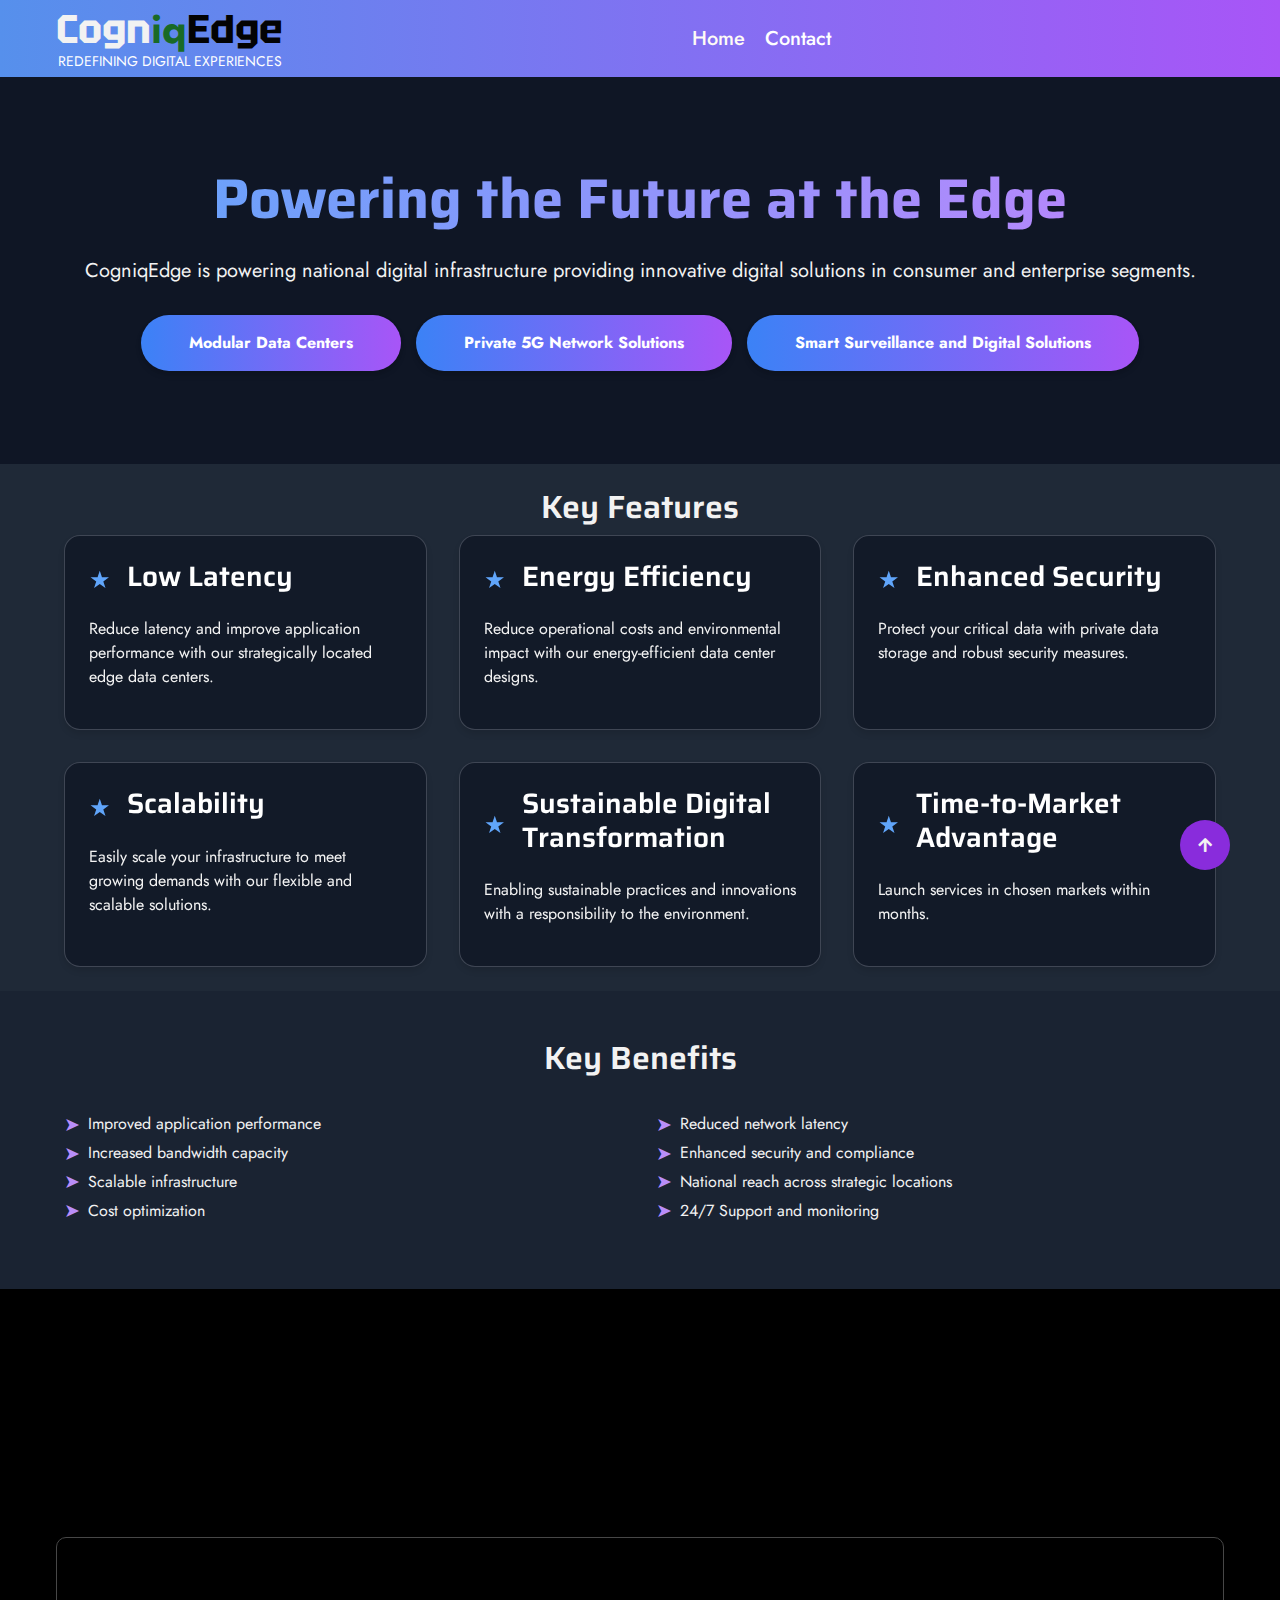
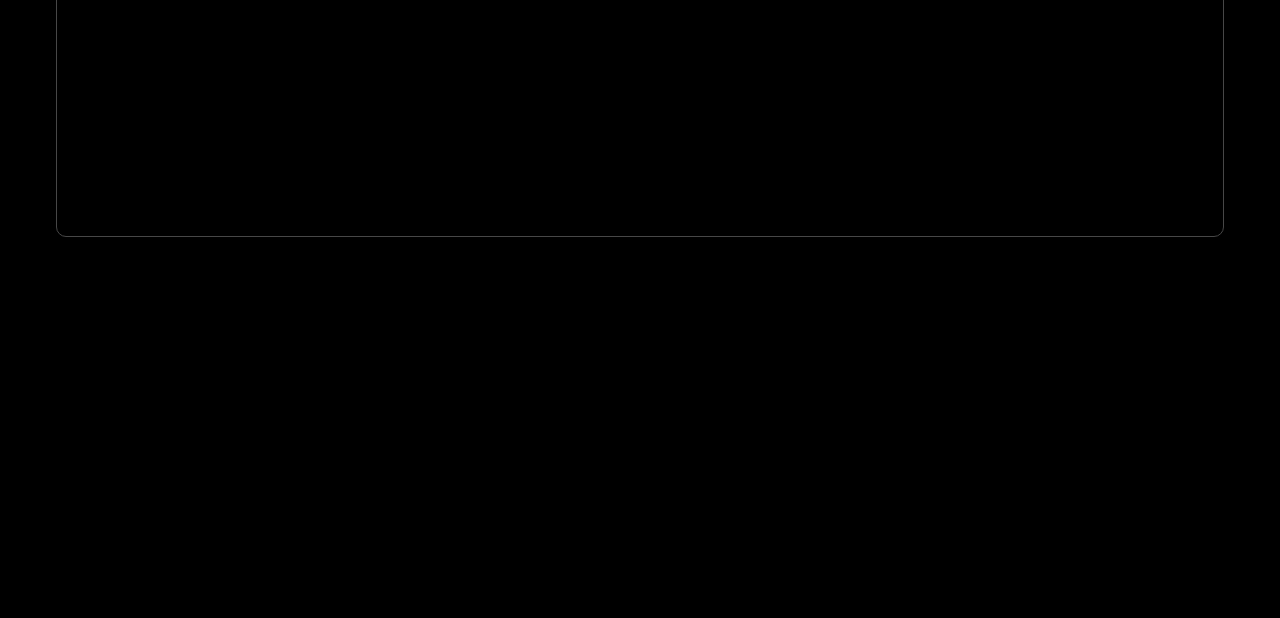
==== index.html @ 5ec4b7c8 "whatsapp icon and href link changes" ====
<!DOCTYPE html>
<html lang="en">
  <head>
    <meta charset="utf-8" />
    <title>CogniqEdge</title>
    <meta content="width=device-width, initial-scale=1.0" name="viewport" />
    <meta content="" name="keywords" />
    <meta content="" name="description" />

    <!-- Google Web Fonts -->
    <link rel="preconnect" href="https://fonts.googleapis.com" />
    <link rel="preconnect" href="https://fonts.gstatic.com" crossorigin />
    <link rel="preconnect" href="https://fonts.gstatic.com" crossorigin />
    <link
      href="https://fonts.googleapis.com/css2?family=Lato:ital,wght@0,100;0,300;0,400;0,700;0,900;1,100;1,300;1,400;1,700;1,900&family=Roboto:ital,wght@0,100..900;1,100..900&family=Saira:ital,wght@0,100..900;1,100..900&family=Tektur:wght@400..900&display=swap"
      rel="stylesheet"
    />
    <link rel="preconnect" href="https://fonts.googleapis.com" />
    <link rel="preconnect" href="https://fonts.gstatic.com" crossorigin />
    <link
      href="https://fonts.googleapis.com/css2?family=Arimo:ital,wght@0,400..700;1,400..700&family=Jost:ital,wght@0,100..900;1,100..900&family=Lato:ital,wght@0,100;0,300;0,400;0,700;0,900;1,100;1,300;1,400;1,700;1,900&family=Roboto:ital,wght@0,100..900;1,100..900&family=Saira:ital,wght@0,100..900;1,100..900&family=Tektur:wght@400..900&display=swap"
      rel="stylesheet"
    />

    <!-- Icon Font Stylesheet -->
    <link
      href="https://cdnjs.cloudflare.com/ajax/libs/font-awesome/5.15.4/css/all.min.css"
      rel="stylesheet"
    />
    <!-- <link href="https://www.w3schools.com/icons/fontawesome_icons_webapp.asp#gsc.tab=0" rel="stylesheet"> -->
    <link
      href="https://cdn.jsdelivr.net/npm/bootstrap-icons@1.4.1/font/bootstrap-icons.css"
      rel="stylesheet"
    />

    <!-- Libraries Stylesheet -->
    <link href="lib/animate/animate.min.css" rel="stylesheet" />
    <link href="lib/owlcarousel/assets/owl.carousel.min.css" rel="stylesheet" />

    <!-- Customized Bootstrap Stylesheet -->
    <link href="css/bootstrap.min.css" rel="stylesheet" />

    <!-- Template Stylesheet -->
    <link href="css/style.css" rel="stylesheet" />
  </head>

  <body>
    <!-- Navbar Start -->
    <div class="container-fluid main-nav">
      <div class="container">
        <nav class="navbar navbar-dark navbar-expand-lg py-0">
          <a href="index.html" class="navbar-brand">
            <!-- <img src="img/ce-removebg-preview.png" alt="CompanyLogo" class="companyLogo"> -->
            <h1 class="text-white fw-bold d-block">
              Cogn<span class="text-iq">iq</span
              ><span class="text-secondary-name">Edge</span>
            </h1>
            <span class="logo-slug">REDEFINING DIGITAL EXPERIENCES</span>
          </a>
          <button
            type="button"
            class="navbar-toggler me-0"
            data-bs-toggle="collapse"
            data-bs-target="#navbarCollapse"
          >
            <span class="navbar-toggler-icon"></span>
          </button>
          <div
            class="collapse navbar-collapse bg-transparent"
            id="navbarCollapse"
          >
            <div class="navbar-nav ms-auto mx-xl-auto p-0 nav-main">
              <a
                href="index.html"
                class="nav-item nav-link active text-secondary"
                >Home</a
              >
              <a href="contact.html" class="nav-item nav-link">Contact</a>
            </div>
          </div>
        </nav>
      </div>
    </div>
    <!-- Navbar End -->

    <section class="hero-section py-16 relative z-10">
      <div class="carousel-btn">
        <div class="container carousel-content">
          <h1 class="text-gr-title text-white mb-4 animated fadeInRight">
            Powering the Future at the Edge
          </h1>
          <p class="mb-4 text-white fs-5 animated fadeInDown">
            CogniqEdge is powering national digital infrastructure providing
            innovative digital solutions in consumer and enterprise segments.
          </p>
          <div class="btn-container">
            <!-- <a href="#readmore" class="me-2"> -->
              <button
                type="button"
                class="hero-btn px-4 py-sm-3 px-sm-5 animated fadeInLeft"
              >
                Modular Data Centers
              </button>
            </a>
            <!-- <a href="#contact" class="ms-2"> -->
              <button
                type="button"
                class="hero-btn px-4 py-sm-3 px-sm-5 animated fadeInLeft"
              >
                Private 5G Network Solutions
              </button>
            </a>
            <!-- <a href="#contact" class="ms-2"> -->
              <button
                type="button"
                class="hero-btn px-4 py-sm-3 px-sm-5 animated fadeInLeft"
              >
                Smart Surveillance and Digital Solutions
              </button>
            </a>
          </div>
        </div>
      </div>
    </section>

    <section class="key-continer py-16 relative z-10">
      <div class="container mx-auto px-4">
        <h2 class="text-3xl font-semibold text-white text-center mb-12">
          Key Features
        </h2>
        <div class="grid grid-cols-1 md:grid-cols-2 lg:grid-cols-3 gap-8">
          <div class="feature-box">
            <div class="feature-header">
              <span class="feature-icon">&#9733;</span>
              <h3>Low Latency</h3>
            </div>
            <p>
              Reduce latency and improve application performance with our
              strategically located edge data centers.
            </p>
          </div>
          <div class="feature-box">
            <div class="feature-header">
              <span class="feature-icon">&#9733;</span>
              <h3>Energy Efficiency</h3>
            </div>
            <p>
              Reduce operational costs and environmental impact with our
              energy-efficient data center designs.
            </p>
          </div>
          <div class="feature-box">
            <div class="feature-header">
              <span class="feature-icon">&#9733;</span>
              <h3>Enhanced Security</h3>
            </div>
            <p>
              Protect your critical data with private data storage and robust
              security measures.
            </p>
          </div>
          <div class="feature-box">
            <div class="feature-header">
              <span class="feature-icon">&#9733;</span>
              <h3>Scalability</h3>
            </div>
            <p>
              Easily scale your infrastructure to meet growing demands with our
              flexible and scalable solutions.
            </p>
          </div>
          <div class="feature-box">
            <div class="feature-header">
              <span class="feature-icon">&#9733;</span>
              <h3>Sustainable Digital Transformation</h3>
            </div>
            <p>
              Enabling sustainable practices and innovations with a
              responsibility to the environment.
            </p>
          </div>
          <div class="feature-box">
            <div class="feature-header">
              <span class="feature-icon">&#9733;</span>
              <h3>Time-to-Market Advantage</h3>
            </div>
            <p>Launch services in chosen markets within months.</p>
          </div>
        </div>
      </div>
    </section>
    <!-- Key Container End -->

    <!-- Key Benefits Start -->
    <section class="key-benefits py-16 text-white">
      <div class="container mx-auto px-4">
        <h2 class="text-3xl text-white font-semibold text-center mb-12">
          Key Benefits
        </h2>
        <div class="grid grid-cols-1 md:grid-cols-2 lg:grid-cols-2 gap-8">
          <div>
            <ul class="list-none space-y-4 text-white">
              <li class="flex items-center">
                <span class="benefit-icon me-2">&#10148;</span> Improved
                application performance
              </li>
              <li class="flex items-center">
                <span class="benefit-icon me-2">&#10148;</span> Increased
                bandwidth capacity
              </li>
              <li class="flex items-center">
                <span class="benefit-icon me-2">&#10148;</span> Scalable
                infrastructure
              </li>
              <li class="flex items-center">
                <span class="benefit-icon me-2">&#10148;</span> Cost
                optimization
              </li>
            </ul>
          </div>
          <div>
            <ul class="list-none space-y-4 text-white">
              <li class="flex items-center">
                <span class="benefit-icon me-2">&#10148;</span> Reduced network
                latency
              </li>
              <li class="flex items-center">
                <span class="benefit-icon me-2">&#10148;</span> Enhanced
                security and compliance
              </li>
              <li class="flex items-center">
                <span class="benefit-icon me-2">&#10148;</span> National reach
                across strategic locations
              </li>
              <li class="flex items-center">
                <span class="benefit-icon me-2">&#10148;</span> 24/7 Support and
                monitoring
              </li>
            </ul>
          </div>
        </div>
      </div>
    </section>
    <!-- Key Benefits End -->

    <!-- Contact Start -->
    <div class="container-fluid py-5 mb-5">
      <div class="container">
        <div
          class="text-center mx-auto pb-5 wow fadeIn"
          data-wow-delay=".3s"
          style="max-width: 600px"
        >
          <h5 class="text-primary">Get In Touch</h5>
          <h1
            class="mb-3"
            style="color: #f5f5f5; text-shadow: 2px 2px 4px #b98ef9"
          >
            Contact Us for any query
          </h1>
          <p class="mb-2">
            We'll respond as soon as possible. If you need assistance, feel free
            to reach out via email or phone. We're here to help!
          </p>
        </div>
        <div
          class="contact-detail position-relative p-5 d-flex justify-content-center align-items-center"
          style="min-height: 300px;"
        >
          <div
            class="row g-5 justify-content-center w-100"
            style="max-width: 1600px;"
          >
            <div
              class="col-xl-3 col-lg-3 col-md-6 wow fadeIn"
              data-wow-delay=".3s"
            >
              <div class="d-flex bg-light p-3 rounded h-100" style="min-width: 250px; min-height: 100px !important;">
                <div
                  class="flex-shrink-0 btn-square bg-secondary rounded-circle"
                  style="width: 50px; height: 50px"
                >
                  <i class="fas fa-map-marker-alt text-white"></i>
                </div>
                <div class="ms-3 text-wrap">
                  <h4 class="text-primary fs-5">Address</h4>
                  <a
                    href="https://goo.gl/maps/Zd4BCynmTb98ivUJ6"
                    target="_blank"
                    class="h6 text-break"
                    style="word-wrap: break-word;"
                    >Mumbai, Maharashtra, India</a
                  >
                </div>
              </div>
            </div>
            <div
              class="col-xl-3 col-lg-3 col-md-6 wow fadeIn"
              data-wow-delay=".5s"
            >
              <div class="d-flex bg-light p-3 rounded h-100" style="min-width: 250px; min-height: 100px !important;">
                <div
                  class="flex-shrink-0 btn-square bg-secondary rounded-circle"
                  style="width: 50px; height: 50px"
                >
                  <i class="fa fa-phone text-white"></i>
                </div>
                <div class="ms-3 text-wrap">
                  <h4 class="text-primary fs-5">Call Us</h4>
                  <a
                    class="h6 text-break"
                    href="tel:+91 7021867840"
                    target="_blank"
                    style="word-wrap: break-word;"
                    >+91 7021867840</a
                  >
                </div>
              </div>
            </div>
            <div
              class="col-xl-3 col-lg-3 col-md-6 wow fadeIn"
              data-wow-delay=".5s"
            >
              <div class="d-flex bg-light p-3 rounded h-100" style="min-width: 250px; min-height: 100px !important;">
                <div
                  class="flex-shrink-0 btn-square bg-secondary rounded-circle"
                  style="width: 50px; height: 50px"
                >
                  <i class="fab fa-whatsapp text-white"></i>
                </div>
                <div class="ms-3 text-wrap">
                  <h4 class="text-primary fs-5">WhatsApp</h4>
                  <a
                    class="h6 text-break"
                    href="https://wa.me/919223349040"
                    target="_blank"
                    style="word-wrap: break-word;"
                    >+91 9223349040</a
                  >
                </div>
              </div>
            </div>
            <div
              class="col-xl-3 col-lg-3 col-md-6 wow fadeIn"
              data-wow-delay=".7s"
            >
              <div class="d-flex bg-light p-3 rounded h-100" style="min-width: 250px; min-height: 100px !important;">
                <div
                  class="flex-shrink-0 btn-square bg-secondary rounded-circle"
                  style="width: 50px; height: 50px"
                >
                  <i class="fa fa-envelope text-white"></i>
                </div>
                <div class="ms-3 text-wrap">
                  <h4 class="text-primary fs-5">Email Us</h4>
                  <a
                    class="h6 text-break"
                    href="mailto:info@example.com"
                    target="_blank"
                    style="word-wrap: break-word;"
                    >info@cogniqedge.com</a
                  >
                </div>
              </div>
            </div>
          </div>
        </div>
      </div>
    </div>
    <!-- Contact End -->

    <!-- Footer Start -->
    <div class="container-fluid footer bg-dark wow fadeIn" data-wow-delay=".3s">
      <div class="container pt-5 pb-4">
        <div class="row g-5">
          <!-- Company Info Section -->
          <div class="col-lg-6 col-md-6">
            <a href="index.html">
              <h1 class="d-block" style="font-size: 26px; color: white !important;">
                COGNIQ
                EDGE PLATFORMS AND DIGITAL SOLUTIONS INDIA PRIVATE
                LIMITED
              </h1>
            </a>
            <p class="mt-4 text-light">
              Powering the Future at the CogniqEdge. CogniqEdge is creating
              cutting-edge digital infrastructure enabling innovative solutions
              for both consumer and enterprise segments nationwide.
            </p>
          </div>

          <!-- Contact Us Section -->
          <div class="col-lg-6 col-md-6">
            <h3 class="text-secondary">Contact Us</h3>
            <div class="text-white mt-4 d-flex flex-column contact-link">
              <a href="#" class="pb-3 text-light border-bottom border-primary"
                ><i class="fas fa-map-marker-alt text-secondary me-2"></i
                >Mumbai, Maharashtra, India</a
              >
              <a href="#" class="py-3 text-light border-bottom border-primary"
                ><i class="fas fa-phone-alt text-secondary me-2"></i> +91
                7021867840</a
              >
              <a href="#" class="py-3 text-light border-bottom border-primary"
                ><i class="fas fa-envelope text-secondary me-2"></i>
                info@cogniqedge.com</a
              >
            </div>
          </div>
        </div>
      </div>
    </div>
    <!-- Footer End -->

    <!-- Back to Top -->
    <a href="#" class="btn btn-secondary btn-square rounded-circle back-to-top"
      ><i class="fa fa-arrow-up text-white"></i
    ></a>

    <!-- JavaScript Libraries -->
    <script src="https://ajax.googleapis.com/ajax/libs/jquery/3.6.4/jquery.min.js"></script>
    <script src="https://cdn.jsdelivr.net/npm/bootstrap@5.0.0/dist/js/bootstrap.bundle.min.js"></script>
    <script src="lib/wow/wow.min.js"></script>
    <script src="lib/easing/easing.min.js"></script>
    <script src="lib/waypoints/waypoints.min.js"></script>
    <script src="lib/owlcarousel/owl.carousel.min.js"></script>

    <!-- Template Javascript -->
    <script src="js/main.js"></script>
  </body>
</html>
---- css/style.css ----
/*** Spinner Start ***/

/* @import url('https://fonts.googleapis.com/css2?family=Rajdhani:wght@500&display=swap'); */

.text-white.fw-bold.d-block {
  font-family: "Tektur", sans-serif;
  /* outline: 1px solid red; */
}
.text-secondary-name {
  font-family: "Tektur", sans-serif;
  /* font-style: italic; */
  color: rgb(3, 3, 3) !important;
}

.col-lg-6.col-md-6 .text-white {
  font-family: "Jost", sans-serif;
}

/* .text-white.fw-bold.d-block {
  font-family: "Tektur", sans-serif;
} */

.navbar-brand {
  display: flex;
  flex-direction: column;
  align-items: center;
}

* {
  /* font-family: "Saira", sans-serif; */
  /* font-family: "Arimo", sans-serif; */
  font-family: "Jost", sans-serif;
  /* background-color: black; */
}

.text-white.display-1 {
  font-family: "Tektur", sans-serif;
  font-size: 70px;
  /* font-style: italic !important; */
}

body {
  background-color: black;
}

body h1 {
  color: #6554af;
}

.companyLogo {
  height: 120px;
}

.btn-secondary {
  border: none;
  background-color: #892cdc;
}

.btn.bg-primary.text-white {
  background-color: white !important;
}

.btn-secondary.text-white,
.btn.bg-primary.text-white {
  color: black !important;
}

.btn-secondary:hover,
.btn.bg-primary.text-white:hover {
  color: #ffffff !important;
  background-color: #6554af !important;
  box-shadow: 1px 1px 10px 0px #93d9a3d6;
}

.btn.bg-primary.text-white:hover {
  background-color: #892cdc !important;
}

.rounded-circle {
  background-color: #892cdc !important;
}

.btn-light.nav-fill.btn.btn-square.rounded-circle {
  background-color: white !important;
}

#spinner {
  opacity: 0;
  visibility: hidden;
  transition: opacity 0.8s ease-out, visibility 0s linear 0.5s;
  z-index: 99999;
}

#spinner.show {
  transition: opacity 0.8s ease-out, visibility 0s linear 0s;
  visibility: visible;
  opacity: 1;
}

/*** Spinner End ***/

/*** Button Start ***/
.btn {
  font-weight: 600;
  transition: 0.5s;
}

.btn-square {
  width: 38px;
  height: 38px;
}

.btn-sm-square {
  width: 32px;
  height: 32px;
}

.btn-md-square {
  width: 46px;
  height: 46px;
}

.btn-lg-square {
  width: 58px;
  height: 58px;
}

.btn-square,
.btn-sm-square,
.btn-md-square,
.btn-lg-square {
  padding: 0;
  display: flex;
  align-items: center;
  justify-content: center;
  font-weight: normal;
}

.back-to-top {
  position: fixed;
  width: 50px;
  height: 50px;
  right: 50px;
  bottom: 30px;
  z-index: 99;
}

/*** Button End ***/

/*** Topbar Start ***/

.topbar .top-info {
  letter-spacing: 1px;
}

.topbar .top-link {
  display: flex;
  align-items: center;
  justify-content: center;
}

.topbar .top-link a {
  margin-right: 10px;
}

#note {
  width: 500px;
  overflow: hidden;
}

#note small {
  position: relative;
  display: inline-block;
  animation: mymove 5s infinite;
  animation-timing-function: all;
}

@keyframes mymove {
  from {
    left: -100%;
  }
  to {
    left: 100%;
  }
}

.container-fluid.blog.py-5.mb-5 > .container {
  display: flex;
  align-items: center;
  flex-direction: column;
  justify-content: center;
}

/* .row.g-5.justify-content-center {
  max-width: 1100px;
  display: flex;
  align-items: center;
  justify-content: center;
} */

.navbar .navbar-nav {
  padding: 15px 0;
  /* background-color: transparent !important; */
  text-align: right;
}

.navbar .navbar-nav .nav-link {
  padding: 10px;
  color: var(--bs-white);
  font-size: 20px;
  outline: none;
  font-weight: 500;
}

.navbar .navbar-nav .nav-link:hover,
.navbar .navbar-nav .nav-link.active {
  color: var(--bs-secondary) !important;
}

.navbar .dropdown-toggle::after {
  border: none;
  content: "\f107";
  font-family: "font awesome 5 free";
  font-weight: 900;
  vertical-align: middle;
  margin-left: 8px;
}

@media (min-width: 992px) {
  .navbar .nav-item .dropdown-menu {
    display: block;
    visibility: hidden;
    top: 100%;
    transform: rotateX(-75deg);
    transform-origin: 0% 0%;
    transition: 0.5s;
    opacity: 0;
  }
}

.navbar .nav-item:hover .dropdown-menu {
  transform: rotateX(0deg);
  visibility: visible;
  transition: 0.5s;
  opacity: 1;
}


.nav-item.nav-link {
  position: relative;
  transition: all 0.3s ease;
}

.nav-item.nav-link::after {
  content: '';
  position: absolute;
  width: 0;
  height: 2px;
  bottom: 10px;
  left: 50%;
  background: #494753;
  transition: all 0.3s ease;
  transform: translateX(-50%);
}

.nav-item.nav-link:hover {
  transform: translateY(-2px);
}

.nav-item.nav-link:hover::after {
  width: 100%;
}

/*** Navbar End ***/

/*** Carousel Start ***/

.carousel-item {
  position: relative;
  width: 100%;
  height: 100%;
}
.carousel-item img{
  height: 100vh;

}
.carousel-item::after {
  content: "";
  width: 100%;
  height: 100;
  position: absolute;
  top: 0;
  left: 0;
  background: rgba(160, 83, 83, 0.6);
}

.carousel-caption {
  height: 100%;
  display: flex;
  align-items: center;
  justify-content: center;
  z-index: 1;
}

.carousel-item p {
  max-width: 700px;
  margin: 0 auto 35px auto;
}

.carousel-control-prev {
  width: 60px;
  height: 60px;
  position: absolute;
  top: 50%;
  left: 0;
  background: linear-gradient(to right, #4685eb83, #4c2f67);
  border-radius: 0 50px 50px 0;
  opacity: 1;
}

.carousel-control-prev:hover {
  background: transparent;
  transition: 0.4s;
}

.carousel-control-next {
  width: 60px;
  height: 60px;
  position: absolute;
  top: 50%;
  right: 0;
  background: linear-gradient(to right, #5083d5, #4c2f678d);
  border-radius: 50px 0 0 50px;
  opacity: 1;
}

.carousel-control-next:hover {
  background: transparent;
  transition: 0.4s;
}

.carousel-caption .carousel-content a button.carousel-content-btn1 {
  background: var(--bs-secondary);
  color: var(--bs-dark);
  opacity: 1;
  border: 0;
  border-radius: 20px;
}

.carousel-caption .carousel-content a button.carousel-content-btn1:hover {
  background: var(--bs-primary);
  color: #ffffff;
  border: 0;
  opacity: 1;
  transition: 1s;
  border-radius: 20px;
}

.carousel-caption .carousel-content a button.carousel-content-btn2 {
  background: white;
  color: #111;
  opacity: 1;
  border: 0;
  border-radius: 20px;
}

.carousel-caption .carousel-content a button.carousel-content-btn2:hover {
  background:rgba(230, 230, 230, 0.197);
  filter: brightness(1.1);
  color: #ffffff;
}

#carouselId .carousel-indicators li {
  width: 30px;
  height: 10px;
  background: var(--bs-primary);
  margin: 10px;
  border-radius: 30px;
  opacity: 1;
}

#carouselId .carousel-indicators li:hover {
  background: var(--bs-secondary);
  opacity: 1;
}

@media (max-width: 992px) {
  .carousel-item {
    min-height: 500px;
  }

  .carousel-item img {
    min-height: 500px;
    object-fit: cover;
  }

  .carousel-item h1 {
    font-size: 40px !important;
  }

  .carousel-item p {
    font-size: 16px !important;
  }
}

@media (max-width: 768px) {
  .carousel-item {
    min-height: 400px;
  }

  .carousel-item img {
    min-height: 400px;
    object-fit: cover;
  }

  .carousel-item h1 {
    font-size: 24px !important;
  }

  .carousel-item p {
    font-size: 14px !important;
  }
}

.page-header {
  background: linear-gradient(rgba(0, 0, 0, 0.6), rgba(0, 0, 0, 0.6)),
    url(https://mediaassets.cbre.com/-/media/cbre/media/files/sprinklr/adobestock_267083342.jpg)
      center center no-repeat;
  background-size: cover;
}

.page-header .breadcrumb-item + .breadcrumb-item::before {
  color: var(--bs-white);
}

.page-header .breadcrumb-item,
.page-header .breadcrumb-item a {
  font-size: 18px;
  color: var(--bs-white);
}

/*** Carousel End ***/

/*** Services Start ***/

.services .services-item {
  box-shadow: 0 0 60px rgba(0, 0, 0, 0.2);
  width: 100%;
  height: 100%;
  border-radius: 10px;
  padding: 10px 0;
  position: relative;
}

.services-item p,
ul {
  color: #212121;
}

.services-item:hover ul li {
  color: #ffffff;
}

.services-item ul li {
  text-align: justify;
}

.services-content::after {
  position: absolute;
  content: "";
  width: 100%;
  height: 0;
  top: 0;
  left: 0;
  border-radius: 10px 10px 0 0;
  background: #6554af;
  transition: 0.5s;
  box-shadow: 5px 5px 10px 0px #93d9a3d6;
}

.services-content::after {
  top: 0;
  bottom: auto;
  border-radius: 10px 10px 10px 10px;
}

.services-item:hover .services-content::after {
  height: 100%;
  opacity: 1;
  transition: 0.5s;
}

.services-item:hover .services-content-icon {
  position: relative;
  z-index: 2;
}

.services-item .services-content-icon i,
.services-item .services-content-icon p {
  transition: 0.5s;
}

.services-item:hover .services-content-icon i {
  color: var(--bs-secondary) !important;
}

.services-item:hover .services-content-icon p {
  color: var(--bs-white);
}

/*** Services End ***/

/*** Project Start ***/

.project-img {
  position: relative;
  padding: 15px;
}

.project-img::before {
  content: "";
  position: absolute;
  width: 150px;
  height: 150px;
  top: 0;
  left: 0;
  background: var(--bs-secondary);
  border-radius: 10px;
  opacity: 1;
  z-index: -1;
  transition: 0.5s;
}

.project-img::after {
  content: "";
  width: 150px;
  height: 150px;
  position: absolute;
  right: 0;
  bottom: 0;
  background: var(--bs-primary);
  border-radius: 10px;
  opacity: 1;
  z-index: -1;
  transition: 0.5s;
}

.project-content {
  position: absolute;
  width: 100%;
  height: 100%;
  top: 0;
  left: 0;
  display: flex;
  align-items: center;
  justify-content: center;
  opacity: 0;
}

.project-content a {
  display: inline-block;
  padding: 20px 25px;
  background: var(--bs-primary);
  border-radius: 10px;
}

.project-item:hover .project-content {
  opacity: 1;
  transition: 0.5s;
}

.project-item:hover .project-img::before,
.project-item:hover .project-img::after {
  opacity: 0;
}

/*** Project End ***/

/*** Blog Start ***/
.blog-item .blog-btn {
  z-index: 2;
}

.blog-item {
  display: flex;
  flex-direction: column;
  height: 100%;
  background-color: #f8f9fa;
  color: #212121;
  /* border: 1px solid black;   */
}

.blog-item:hover {
  box-shadow: 5px 5px 10px 0px #93d9a3d6;
}

.blog-btn .blog-btn-icon {
  height: 50px;
  position: relative;
  overflow: hidden;
}

.blog-btn-icon .blog-icon-2 {
  display: flex;
  position: absolute;
  top: 6px;
  left: -140px;
}

.blog-btn-icon:hover .blog-icon-2 {
  transition: 1s;
  left: 5px;
  top: 6px;
  padding-bottom: 5px;
}
.blog-icon-1 {
  position: relative;
  top: -4px;
}
.blog-btn-icon:hover .blog-icon-1 {
  top: 0;
  right: -140px;
  transition: 1s;
}

/*** Blog End ***/

/*** Team Start ***/

.team-item {
  border-top: 30px solid var(--bs-secondary) !important;
  background: rgba(239, 239, 241, 0.8);
}

.team-content::before {
  height: 200px;
  display: block;
  content: "";
  position: relative;
  top: -101px;
  background: var(--bs-secondary);
  clip-path: polygon(50% 50%, 100% 50%, 50% 100%, 0% 50%);
  padding: 60px;
  opacity: 1;
}

.team-img-icon {
  position: relative;
  margin-top: -200px;
  padding: 30px;
  padding-bottom: 0;
}

.team-img {
  border: 15px solid var(--bs-white);
}

.team-img img {
  border: 10px solid var(--bs-secondary);
  transition: 0.5s;
}

.team-item:hover h4 {
  color: var(--bs-primary);
  transition: 0.5s;
}

.team-item:hover .team-img img {
  transform: scale(1.05);
  border: 10px solid var(--bs-secondary);
}

.team-carousel .owl-stage {
  position: relative;
  width: 100%;
  height: 100%;
}

.team-carousel .owl-nav {
  position: absolute;
  top: -100px;
  right: 50px;
  display: flex;
}

.owl-next,
.owl-prev {
  color: #892cdc !important;
}

.btn.btn-square.btn-secondary.text-white.rounded-circle {
  background-color: white !important;
}

.team-carousel .owl-nav .owl-prev,
.team-carousel .owl-nav .owl-next {
  width: 56px;
  height: 56px;
  border-radius: 56px;
  margin-left: 15px;
  background: var(--bs-secondary);
  color: var(--bs-white);
  display: flex;
  align-items: center;
  justify-content: center;
  transition: 0.5s;
}

.team-carousel .owl-nav .owl-prev:hover,
.team-carousel .owl-nav .owl-next:hover {
  background: var(--bs-primary);
  color: var(--bs-white);
}

@media (max-width: 992px) {
  .team-carousel {
    margin-top: 3rem;
  }

  .team-carousel .owl-nav {
    top: -85px;
    left: 50%;
    right: auto;
    transform: translateX(-50%);
    margin-left: -15px;
  }
}

.team-icon > a:hover {
  color: #892cdc !important;
}

.employeeName {
  color: white !important;
  /* outline: 2px solid green !important; */
}
/* .team-img-icon:hover{
    outline: 2px solid red;
    color: white !important;
} */

/** Team End ***/

/*** Testimonial Start ***/

.testimonial-item {
  background: #e3f0eb;
}

.testimonial-carousel .owl-dots {
  margin-top: 15px;
  display: flex;
  align-items: flex-end;
  justify-content: center;
}

.testimonial-carousel .owl-dot {
  position: relative;
  display: inline-block;
  margin: 0 5px;
  width: 15px;
  height: 15px;
  background: #c1dad0;
  border-radius: 15px;
  transition: 0.5s;
}

.testimonial-carousel .owl-dot.active {
  width: 30px;
  background: var(--bs-primary);
}

.testimonial-carousel .owl-item.center {
  position: relative;
  z-index: 1;
}

.testimonial-carousel .owl-item .testimonial-item {
  transition: 0.5s;
}

.testimonial-carousel .owl-item.center .testimonial-item {
  background: #ffffff !important;
  box-shadow: 0 0 30px #dddddd;
}

/*** Testimonial End ***/

/*** Contact Start ***/
.container-fluid.services {
  max-width: 1100px;
  /* outline: 2px solid red; */
}

.contact-detail::before {
  position: absolute;
  content: "";
  height: 100%;
  width: 100%;
  top: 0;
  left: 0;
  border-radius: 10px;
  z-index: -1;
  border: 1px solid #474747;
}

.contact-map {
  background: #fefbf6;
}

.contact-form {
  background: #363534;
}

.rounded {
  background-color: #6554af;
}

/*** Contact End ***/

/*** Footer Start ***/

.footer .short-link a,
.footer .help-link a,
.footer .contact-link a {
  transition: 0.5s;
}

.footer .short-link a:hover,
.footer .help-link a:hover,
.footer .contact-link a:hover {
  letter-spacing: 1px;
}

.footer .hightech-link a:hover {
  background: var(--bs-secondary);
  border: 0;
}

/*** Footer End ***/

/* carousel-btn */
@media (max-width: 425px) {
  .carousel-btn .carousel-content-btn1,
  .carousel-btn .carousel-content-btn2 {
    display: block;
    width: 100%;
    margin: 2px 0;
  }

  .carousel-btn .me-2,
  .carousel-btn .ms-2 {
    margin: 0 !important;
  }
}



/* India Map Style */
.indiaMap {
  background: url('/img/map2.png') no-repeat center center;
  position: relative;
  background-size: cover;
  background-attachment: fixed;
  z-index: 0;
  padding: 50px 0; /* Adjust spacing */
  background-size: 100%;
}


.indiaMap::before {
  content: '';
  position: absolute;
  top: 0;
  left: 0;
  width: 100%;
  height: 100%;
  background: rgba(0, 0, 0, 0.84); /* Dark overlay to improve readability */
  z-index: -1;
}

.location {
  position: sticky;
  width: 15px;
  height: 15px;
  background-color: #86fa8e; /* Yellow glow */
  border-radius: 50%;
  box-shadow: 0 0 10px #86fa8e, 0 0 20px #86fa8e;
  animation: glow 1.5s infinite alternate;
  cursor: pointer;
  z-index: 0;
}

/* Glow Animation */
@keyframes glow {
  0% {
    box-shadow: 0 0 5px #86fa8e, 0 0 10px #86fa8e;
  }
  100% {
    box-shadow: 0 0 15px #86fa8e, 0 0 30px #86fa8e;
  }
}

/* Optional: Tooltip on hover */
.location::after {
  content: attr(data-name);
  position: absolute;
  bottom: 20px;
  left: 50%;
  transform: translateX(-50%);
  background: rgba(0, 0, 0, 0.8);
  color: white;
  padding: 5px;
  font-size: 12px;
  border-radius: 5px;
  display: none;
}

.location:hover::after {
  display: block;
}

/* India Map Style end */


.img-responsive{
  opacity: 0.5;
}

.text-gr-title {
    font-weight: bold;
    background: linear-gradient(to right, #60a5fa, #c084fc);
    -webkit-background-clip: text;
    -webkit-text-fill-color: transparent;
}
.hero-btn{
  font-weight: bold;
    color: white;
    background: linear-gradient(to right, #3b82f6, #a855f7);
    border: none;
    border-radius: 999px; /* Fully rounded */
    box-shadow: 0 4px 6px rgba(0, 0, 0, 0.1), 0 2px 4px rgba(0, 0, 0, 0.06);
    cursor: pointer;
    transition: all 0.3s ease-in-out;
}

.hero-btn:hover{
  filter: brightness(1.1);
}

.main-nav{
  background: linear-gradient(to right, #5690ec, #a855f7);
}

.about-wrapper{
  position: relative;
}
.about-overlay{
  position: absolute;
  top: 50%;
  left: 50%;
  transform: translate(-50%, -50%);
  font-size: 28rem;
  color: rgba(255, 255, 255, 0.158);
}
.img-conatiner{
  margin-left: 2.4rem;
}




/* demo */
.key-continer {
  background-color: #1F2937;
  padding: 1.5rem 0;
}
.hero-section{
  background-color: #0F1625;
  padding: 5.5rem 0;
  overflow: hidden;
}

.container {
  max-width: 1200px;
  margin: auto;
  padding: 0 1rem;

}

.text-center {
  text-align: center;
}

.grid {
  display: grid;
  gap: 2rem;
}

.grid-cols-1 {
  grid-template-columns: 1fr;
}

@media (min-width: 768px) {
  .md\:grid-cols-2 {
      grid-template-columns: repeat(2, 1fr);
  }
}

@media (min-width: 1024px) {
  .lg\:grid-cols-3 {
      grid-template-columns: repeat(3, 1fr);
  }
}

.feature-box {
  background-color: #121A28;;
  backdrop-filter: blur(8px);
  border-radius: 1rem;
  padding: 1.5rem;
  border: 1px solid rgba(107, 114, 128, 0.5);
  transition: all 0.3s ease;
  box-shadow: 0 4px 6px rgba(0, 0, 0, 0.1);
}

.feature-box:hover {
  border-color: rgba(168, 85, 247, 0.3);
  transform: scale(1.02);
}

.feature-header {
  display: flex;
  align-items: center;
  gap: 1rem;
  margin-bottom: 1rem;
}

.feature-header h3{
  color: #ffffff;
}
.feature-icon {
  font-size: 1.5rem;
  color: #60a5fa;
}
/* demo */

.carousel-content {
  padding: 0 15px;
}

.carousel-content h1 {
  font-size: 3.5rem;
}

.carousel-btn {
  display: flex;
  align-items: center;
  justify-content: center;
  text-align: center;
}

.carousel-btn .hero-btn {
  margin: 5px;
  white-space: normal;
  height: auto;
  min-height: 50px;
  display: inline-flex;
  align-items: center;
  justify-content: center;
}

/* Responsive styles */
@media (max-width: 1200px) {
  .carousel-content h1 {
      font-size: 3rem;
  }
}

@media (max-width: 992px) {
  .carousel-content h1 {
      font-size: 2.5rem;
  }
  .carousel-content p {
      font-size: 1rem !important;
  }
}

@media (max-width: 768px) {
  .carousel-content h1 {
      font-size: 2rem;
  }
  .carousel-btn {
      flex-direction: column;
  }
  .carousel-btn a {
      width: 100%;
      margin: 5px 0 !important;
  }
  .hero-btn {
      width: 100%;
      font-size: 0.9rem;
      padding: 10px !important;
  }
}

@media (max-width: 576px) {
  .carousel-content h1 {
      font-size: 1.5rem;
  }
  .carousel-content p {
      font-size: 0.9rem !important;
  }
}


/* Key Benefits Section */
.key-benefits {
  background-color: #1A2332;
  padding: 3rem 0;
  
}

.key-benefits h2 {
  font-size: 2rem; /* Adjust heading size */
  font-weight: 600;
  margin-bottom: 2rem;
}

.key-benefits ul {
  padding: 0;
  list-style: none;
}

.key-benefits li {
  display: flex;
  align-items: center;
  font-size: 1rem;
  line-height: 1.5;
}

.key-benefits .benefit-icon {
  color: #b98ef9; /* Secondary color for icons */
  font-size: 1.2rem;
}

.form-control{
  background-color: #242429;
}

.text-iq{
  color: #126712eb;
}
.logo-slug{
  text-transform: uppercase;
  font-size: 14px;
  display: inline-block;
  margin-top: -10px;
}
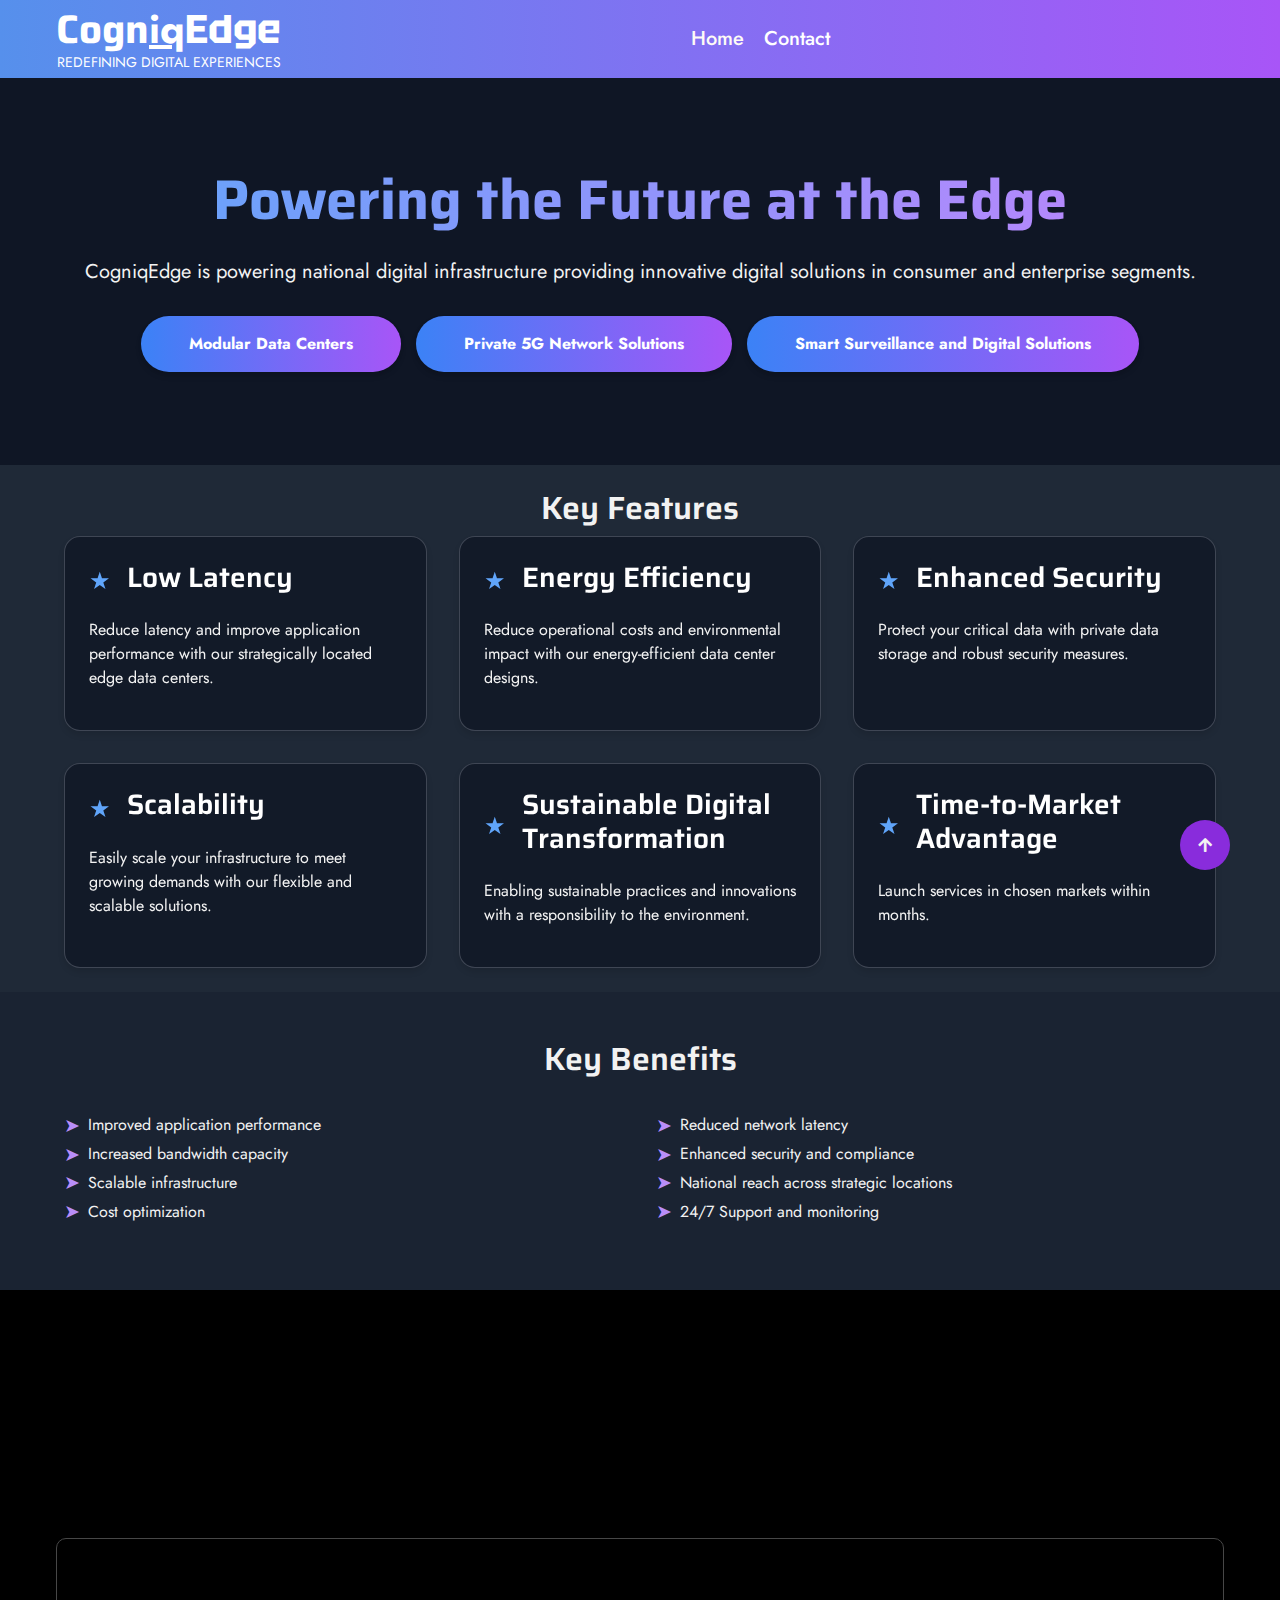
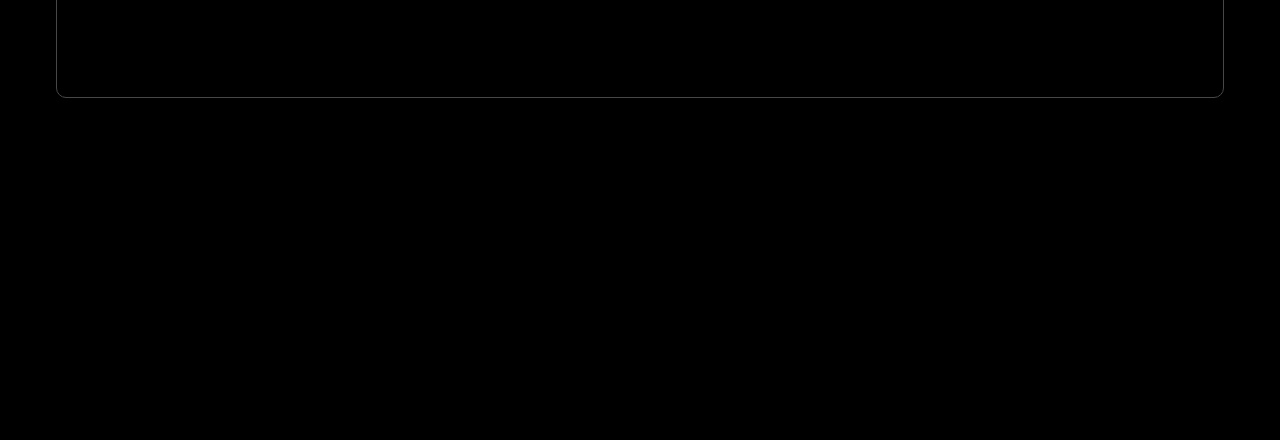
==== commit 18b93d13: "major changes in contact us and index" ====
--- a/index.html
+++ b/index.html
@@ -51,9 +51,9 @@
         <nav class="navbar navbar-dark navbar-expand-lg py-0">
           <a href="index.html" class="navbar-brand">
             <!-- <img src="img/ce-removebg-preview.png" alt="CompanyLogo" class="companyLogo"> -->
-            <h1 class="text-white fw-bold d-block">
-              Cogn<span class="text-iq">iq</span
-              ><span class="text-secondary-name">Edge</span>
+            <h1 class="fw-bold d-block" style="color:white;">
+              Cogn<span class="text-white-iq" style="text-decoration: underline">iq</span><span class="text-secondary-name" style="display: inline-block; color:white !important;">Edge</span>
+
             </h1>
             <span class="logo-slug">REDEFINING DIGITAL EXPERIENCES</span>
           </a>
@@ -246,16 +246,9 @@
     <!-- Contact Start -->
     <div class="container-fluid py-5 mb-5">
       <div class="container">
-        <div
-          class="text-center mx-auto pb-5 wow fadeIn"
-          data-wow-delay=".3s"
-          style="max-width: 600px"
-        >
+        <div class="text-center mx-auto pb-5 wow fadeIn" data-wow-delay=".3s" style="max-width: 600px">
           <h5 class="text-primary">Get In Touch</h5>
-          <h1
-            class="mb-3"
-            style="color: #f5f5f5; text-shadow: 2px 2px 4px #b98ef9"
-          >
+          <h1 class="mb-3" style="color: #f5f5f5; text-shadow: 2px 2px 4px #b98ef9">
             Contact Us for any query
           </h1>
           <p class="mb-2">
@@ -263,103 +256,31 @@
             to reach out via email or phone. We're here to help!
           </p>
         </div>
-        <div
-          class="contact-detail position-relative p-5 d-flex justify-content-center align-items-center"
-          style="min-height: 300px;"
-        >
-          <div
-            class="row g-5 justify-content-center w-100"
-            style="max-width: 1600px;"
-          >
-            <div
-              class="col-xl-3 col-lg-3 col-md-6 wow fadeIn"
-              data-wow-delay=".3s"
-            >
-              <div class="d-flex bg-light p-3 rounded h-100" style="min-width: 250px; min-height: 100px !important;">
-                <div
-                  class="flex-shrink-0 btn-square bg-secondary rounded-circle"
-                  style="width: 50px; height: 50px"
-                >
+        <div class="contact-detail position-relative p-4">
+          <div class="row justify-content-center">
+            <div class="col-lg-4 col-md-6 mb-4 wow fadeIn" data-wow-delay=".3s">
+              <div class="d-flex bg-light p-3 rounded h-100">
+                <div class="flex-shrink-0 btn-square bg-secondary rounded-circle d-flex align-items-center justify-content-center" style="width: 50px; height: 50px;">
                   <i class="fas fa-map-marker-alt text-white"></i>
                 </div>
-                <div class="ms-3 text-wrap">
+                <div class="ms-3">
                   <h4 class="text-primary fs-5">Address</h4>
-                  <a
-                    href="https://goo.gl/maps/Zd4BCynmTb98ivUJ6"
-                    target="_blank"
-                    class="h6 text-break"
-                    style="word-wrap: break-word;"
-                    >Mumbai, Maharashtra, India</a
-                  >
+                  <a href="https://goo.gl/maps/Zd4BCynmTb98ivUJ6" target="_blank" class="h6 text-break">
+                    Mumbai, Maharashtra, India
+                  </a>
                 </div>
               </div>
             </div>
-            <div
-              class="col-xl-3 col-lg-3 col-md-6 wow fadeIn"
-              data-wow-delay=".5s"
-            >
-              <div class="d-flex bg-light p-3 rounded h-100" style="min-width: 250px; min-height: 100px !important;">
-                <div
-                  class="flex-shrink-0 btn-square bg-secondary rounded-circle"
-                  style="width: 50px; height: 50px"
-                >
-                  <i class="fa fa-phone text-white"></i>
-                </div>
-                <div class="ms-3 text-wrap">
-                  <h4 class="text-primary fs-5">Call Us</h4>
-                  <a
-                    class="h6 text-break"
-                    href="tel:+91 7021867840"
-                    target="_blank"
-                    style="word-wrap: break-word;"
-                    >+91 7021867840</a
-                  >
-                </div>
-              </div>
-            </div>
-            <div
-              class="col-xl-3 col-lg-3 col-md-6 wow fadeIn"
-              data-wow-delay=".5s"
-            >
-              <div class="d-flex bg-light p-3 rounded h-100" style="min-width: 250px; min-height: 100px !important;">
-                <div
-                  class="flex-shrink-0 btn-square bg-secondary rounded-circle"
-                  style="width: 50px; height: 50px"
-                >
-                  <i class="fab fa-whatsapp text-white"></i>
-                </div>
-                <div class="ms-3 text-wrap">
-                  <h4 class="text-primary fs-5">WhatsApp</h4>
-                  <a
-                    class="h6 text-break"
-                    href="https://wa.me/919223349040"
-                    target="_blank"
-                    style="word-wrap: break-word;"
-                    >+91 9223349040</a
-                  >
-                </div>
-              </div>
-            </div>
-            <div
-              class="col-xl-3 col-lg-3 col-md-6 wow fadeIn"
-              data-wow-delay=".7s"
-            >
-              <div class="d-flex bg-light p-3 rounded h-100" style="min-width: 250px; min-height: 100px !important;">
-                <div
-                  class="flex-shrink-0 btn-square bg-secondary rounded-circle"
-                  style="width: 50px; height: 50px"
-                >
+            <div class="col-lg-4 col-md-6 mb-4 wow fadeIn" data-wow-delay=".7s">
+              <div class="d-flex bg-light p-3 rounded h-100">
+                <div class="flex-shrink-0 btn-square bg-secondary rounded-circle d-flex align-items-center justify-content-center" style="width: 50px; height: 50px;">
                   <i class="fa fa-envelope text-white"></i>
                 </div>
-                <div class="ms-3 text-wrap">
+                <div class="ms-3">
                   <h4 class="text-primary fs-5">Email Us</h4>
-                  <a
-                    class="h6 text-break"
-                    href="mailto:info@example.com"
-                    target="_blank"
-                    style="word-wrap: break-word;"
-                    >info@cogniqedge.com</a
-                  >
+                  <a href="mailto:info@cogniqedge.com" target="_blank" class="h6 text-break">
+                    info@cogniqedge.com
+                  </a>
                 </div>
               </div>
             </div>
@@ -377,8 +298,7 @@
           <div class="col-lg-6 col-md-6">
             <a href="index.html">
               <h1 class="d-block" style="font-size: 26px; color: white !important;">
-                COGNIQ
-                EDGE PLATFORMS AND DIGITAL SOLUTIONS INDIA PRIVATE
+                COGNIQEDGE PLATFORMS AND DIGITAL SOLUTIONS INDIA PRIVATE
                 LIMITED
               </h1>
             </a>
@@ -397,10 +317,9 @@
                 ><i class="fas fa-map-marker-alt text-secondary me-2"></i
                 >Mumbai, Maharashtra, India</a
               >
-              <a href="#" class="py-3 text-light border-bottom border-primary"
-                ><i class="fas fa-phone-alt text-secondary me-2"></i> +91
-                7021867840</a
-              >
+              <!--<a href="#" class="py-3 text-light border-bottom border-primary"
+                ><i class="fas fa-phone-alt text-secondary me-2"></i>+91 9223349040</a
+              >!-->
               <a href="#" class="py-3 text-light border-bottom border-primary"
                 ><i class="fas fa-envelope text-secondary me-2"></i>
                 info@cogniqedge.com</a
--- a/css/style.css
+++ b/css/style.css
@@ -4,12 +4,15 @@
 
 .text-white.fw-bold.d-block {
   font-family: "Tektur", sans-serif;
+ 
+  
   /* outline: 1px solid red; */
 }
 .text-secondary-name {
   font-family: "Tektur", sans-serif;
   /* font-style: italic; */
-  color: rgb(3, 3, 3) !important;
+  
+  color: rgb(242, 234, 234) !important;
 }
 
 .col-lg-6.col-md-6 .text-white {
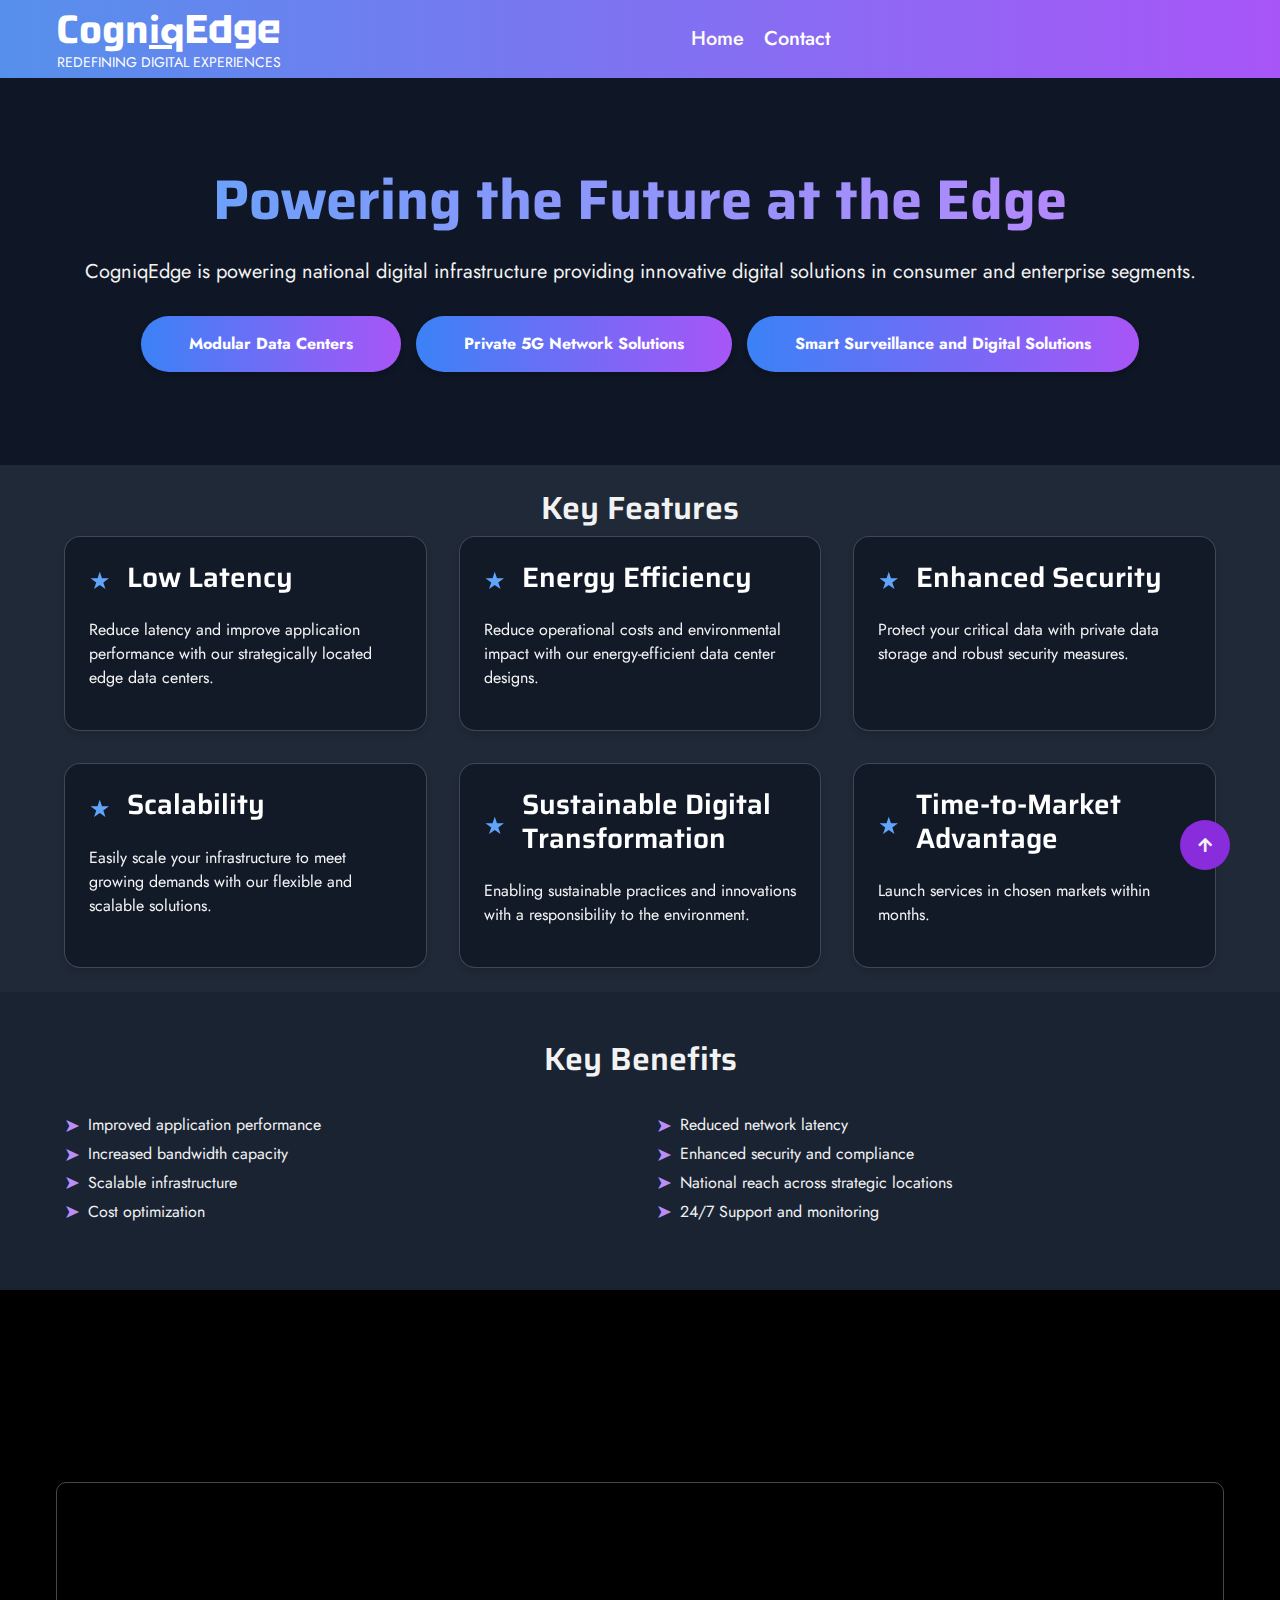
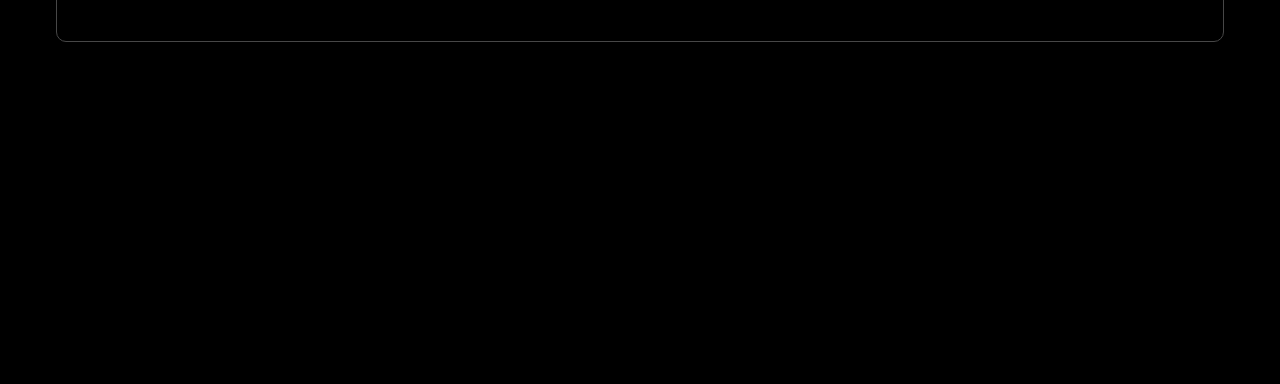
==== commit dbd36839: "removed para" ====
--- a/index.html
+++ b/index.html
@@ -251,10 +251,10 @@
           <h1 class="mb-3" style="color: #f5f5f5; text-shadow: 2px 2px 4px #b98ef9">
             Contact Us for any query
           </h1>
-          <p class="mb-2">
+          <!--<p class="mb-2">
             We'll respond as soon as possible. If you need assistance, feel free
             to reach out via email or phone. We're here to help!
-          </p>
+          </p>!-->
         </div>
         <div class="contact-detail position-relative p-4">
           <div class="row justify-content-center">
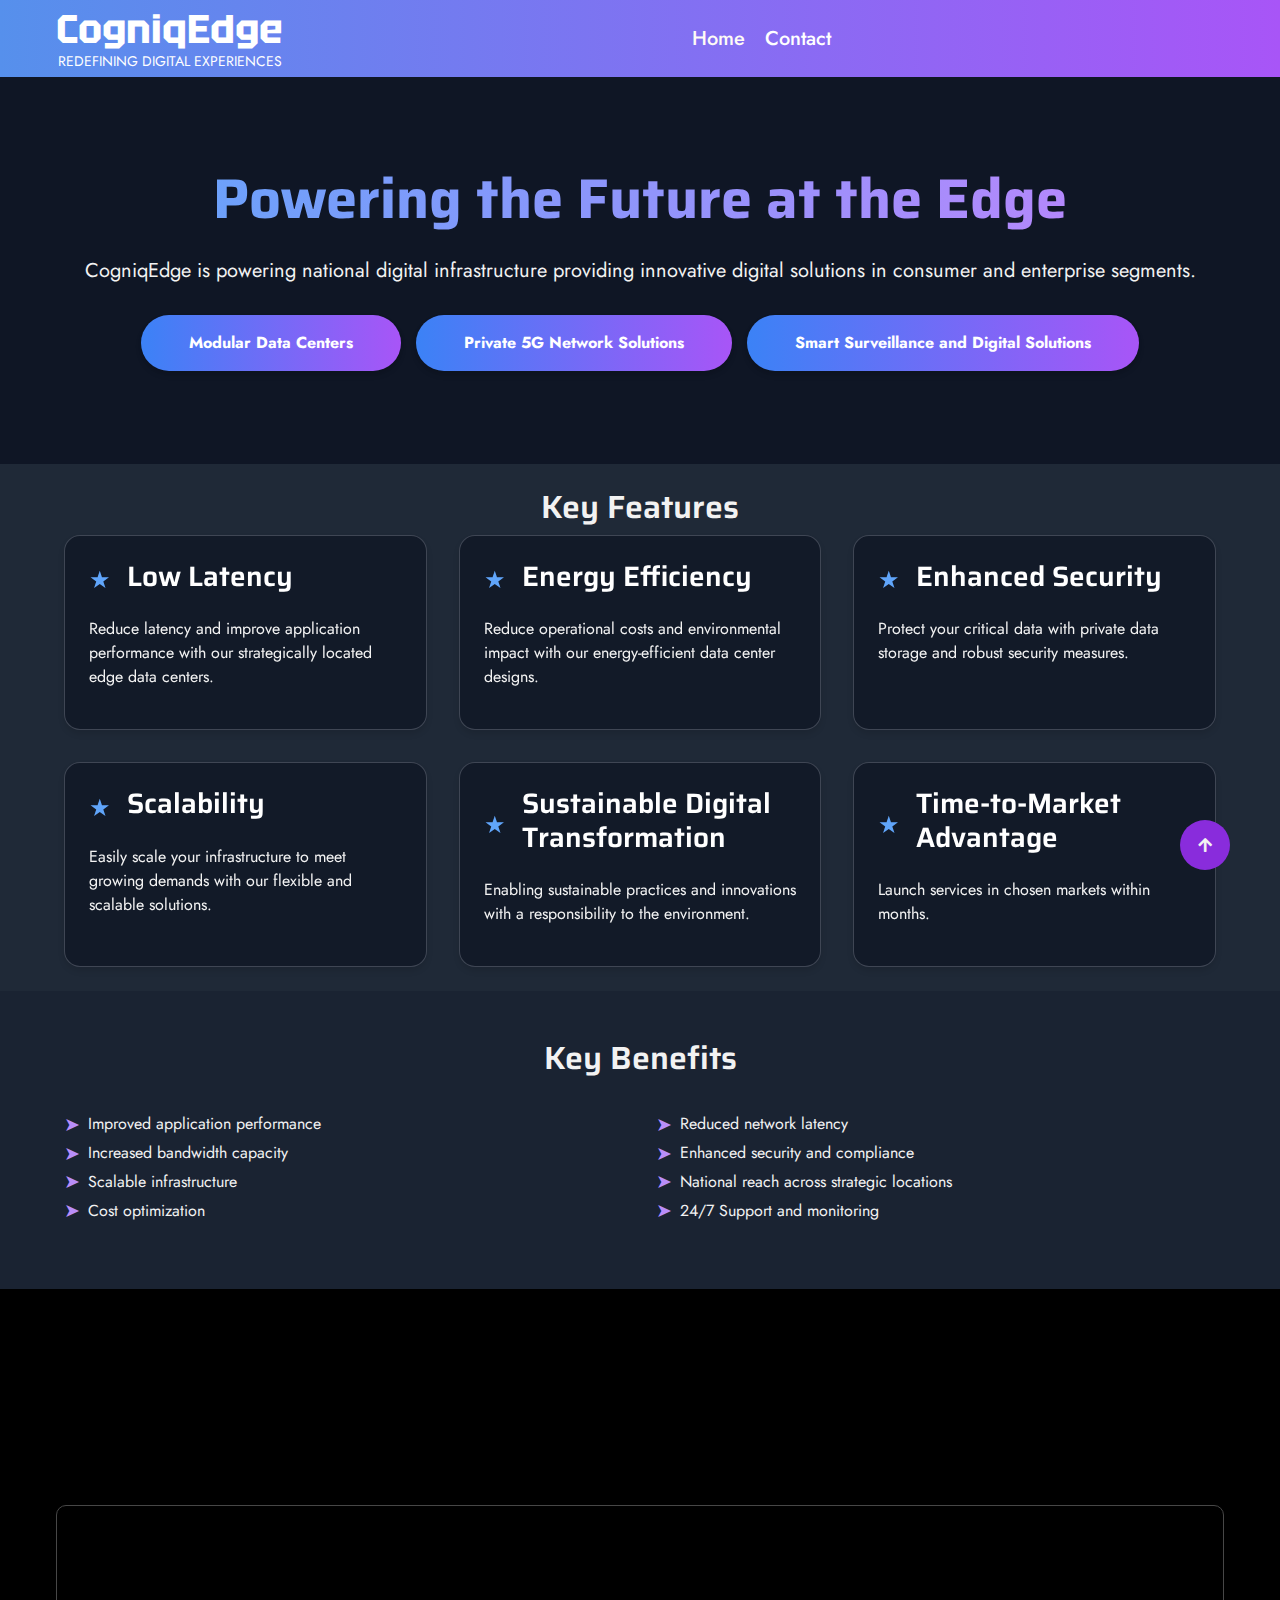
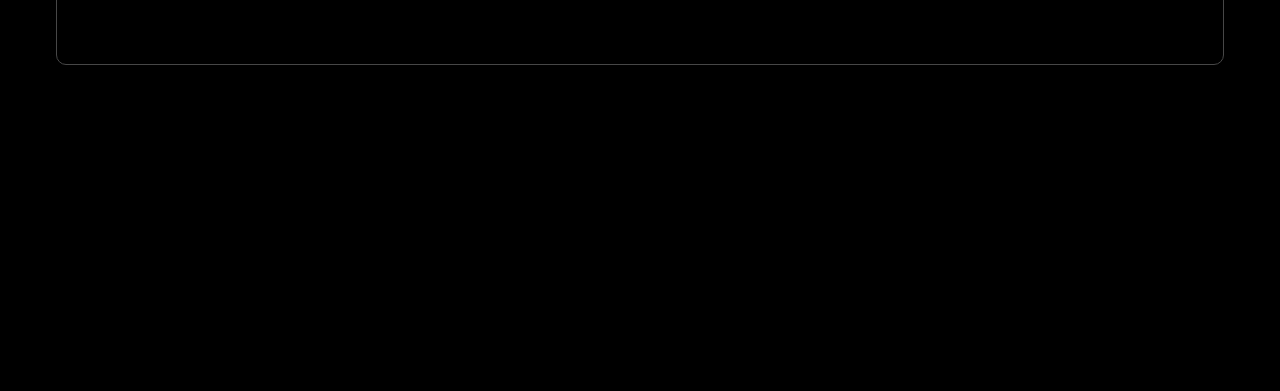
==== commit 7055f77f: "31-marchupdatenav,footer and heading" ====
--- a/index.html
+++ b/index.html
@@ -51,8 +51,8 @@
         <nav class="navbar navbar-dark navbar-expand-lg py-0">
           <a href="index.html" class="navbar-brand">
             <!-- <img src="img/ce-removebg-preview.png" alt="CompanyLogo" class="companyLogo"> -->
-            <h1 class="fw-bold d-block" style="color:white;">
-              Cogn<span class="text-white-iq" style="text-decoration: underline">iq</span><span class="text-secondary-name" style="display: inline-block; color:white !important;">Edge</span>
+            <h1 class="fw-bold d-block" style="color: white; font-family: 'Tektur', sans-serif;">
+              Cogn<span class="text-white-iq" style=" font-family: 'Tektur', sans-serif;">iq</span><span class="text-secondary-name" style="display: inline-block; color:white !important;">Edge</span>
 
             </h1>
             <span class="logo-slug">REDEFINING DIGITAL EXPERIENCES</span>
@@ -247,9 +247,9 @@
     <div class="container-fluid py-5 mb-5">
       <div class="container">
         <div class="text-center mx-auto pb-5 wow fadeIn" data-wow-delay=".3s" style="max-width: 600px">
-          <h5 class="text-primary">Get In Touch</h5>
+          <h5 class="text-primary"> </h5>
           <h1 class="mb-3" style="color: #f5f5f5; text-shadow: 2px 2px 4px #b98ef9">
-            Contact Us for any query
+            Contact Us for further engagement and collaboration
           </h1>
           <!--<p class="mb-2">
             We'll respond as soon as possible. If you need assistance, feel free
@@ -297,10 +297,8 @@
           <!-- Company Info Section -->
           <div class="col-lg-6 col-md-6">
             <a href="index.html">
-              <h1 class="d-block" style="font-size: 26px; color: white !important;">
-                COGNIQEDGE PLATFORMS AND DIGITAL SOLUTIONS INDIA PRIVATE
-                LIMITED
-              </h1>
+              <h1 class="d-block" style="font-size: 26px; color: white !important; white-space: nowrap;">COGNIQEDGE PLATFORMS AND DIGITAL SOLUTIONS INDIA PRIVATE LIMITED</h1>
+
             </a>
             <p class="mt-4 text-light">
               Powering the Future at the CogniqEdge. CogniqEdge is creating
@@ -311,20 +309,23 @@
 
           <!-- Contact Us Section -->
           <div class="col-lg-6 col-md-6">
-            <h3 class="text-secondary">Contact Us</h3>
-            <div class="text-white mt-4 d-flex flex-column contact-link">
-              <a href="#" class="pb-3 text-light border-bottom border-primary"
-                ><i class="fas fa-map-marker-alt text-secondary me-2"></i
-                >Mumbai, Maharashtra, India</a
-              >
-              <!--<a href="#" class="py-3 text-light border-bottom border-primary"
-                ><i class="fas fa-phone-alt text-secondary me-2"></i>+91 9223349040</a
-              >!-->
-              <a href="#" class="py-3 text-light border-bottom border-primary"
-                ><i class="fas fa-envelope text-secondary me-2"></i>
-                info@cogniqedge.com</a
-              >
-            </div>
+            <h3 class="text-secondary"></h3>
+            <div class="text-white d-flex flex-column contact-link" style="margin-top: 60px;">
+              <a href="#" class="pb-3 text-light border-bottom border-primary">
+                <i class="fas fa-map-marker-alt text-secondary me-2"></i>
+                Mumbai, Maharashtra, India
+              </a>
+              <!-- Uncomment if needed:
+              <a href="#" class="py-3 text-light border-bottom border-primary">
+                <i class="fas fa-phone-alt text-secondary me-2"></i>+91 9223349040
+              </a>
+              -->
+              <a href="#" class="py-3 text-light border-bottom border-primary">
+                <i class="fas fa-envelope text-secondary me-2"></i>
+                info@cogniqedge.com
+              </a>
+            </div>
+            
           </div>
         </div>
       </div>
--- a/css/style.css
+++ b/css/style.css
@@ -17,6 +17,7 @@
 
 .col-lg-6.col-md-6 .text-white {
   font-family: "Jost", sans-serif;
+
 }
 
 /* .text-white.fw-bold.d-block {
@@ -27,6 +28,7 @@
   display: flex;
   flex-direction: column;
   align-items: center;
+  font-family: "Tektur", sans-serif;
 }
 
 * {
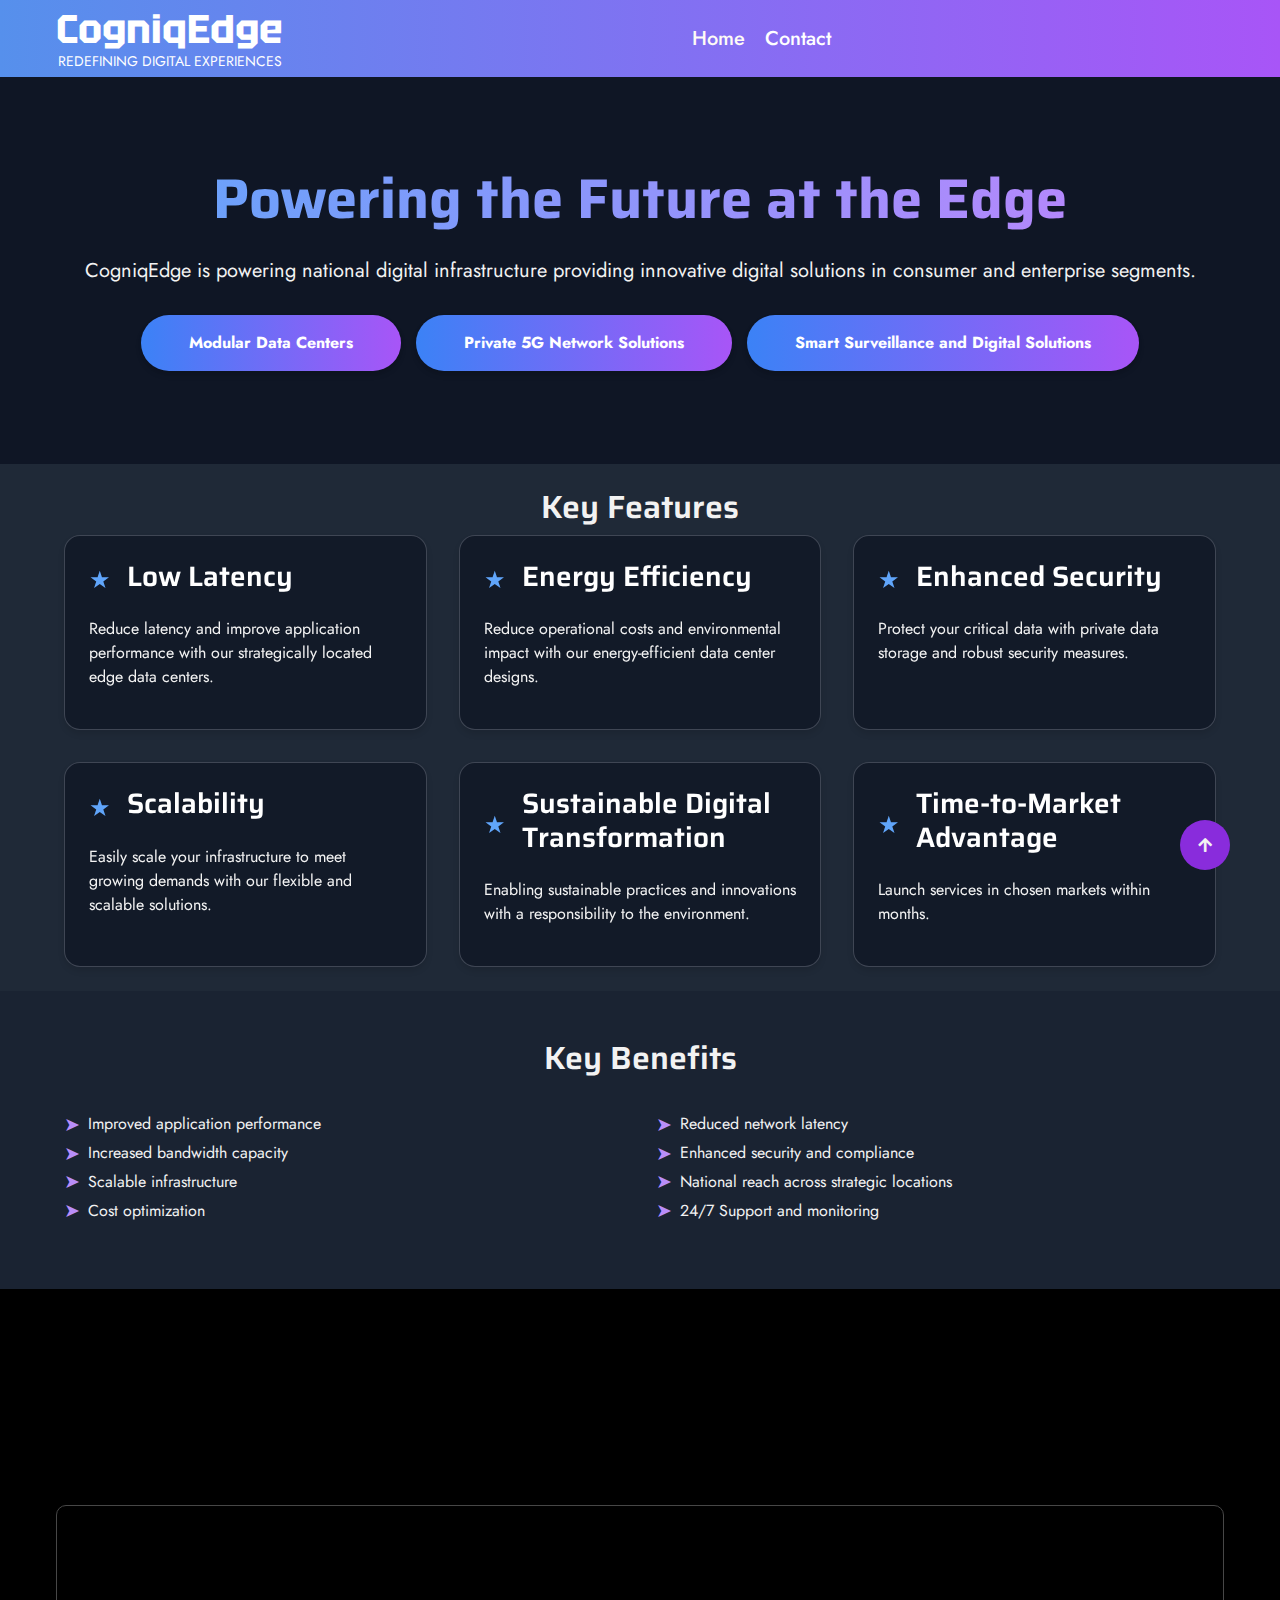
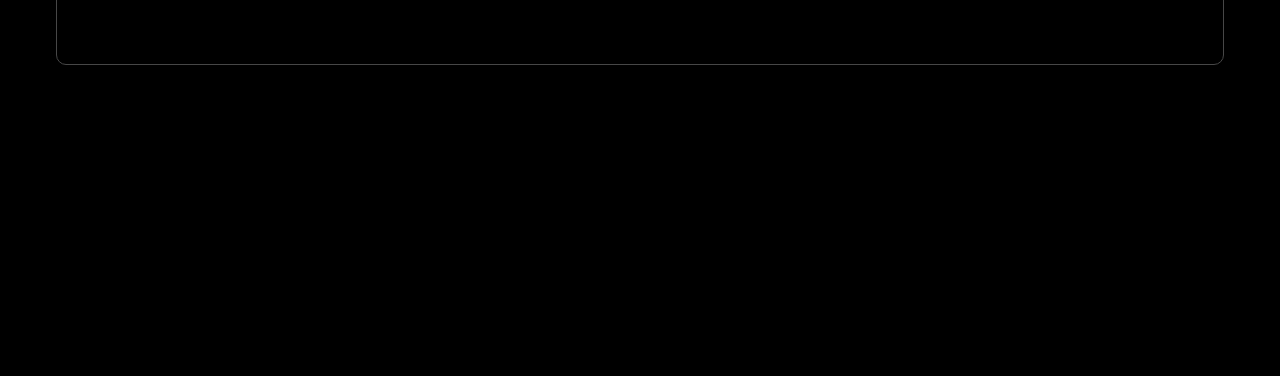
==== commit 364820dd: "REMOVE FOOTER SOME PARTS" ====
--- a/index.html
+++ b/index.html
@@ -308,25 +308,7 @@
           </div>
 
           <!-- Contact Us Section -->
-          <div class="col-lg-6 col-md-6">
-            <h3 class="text-secondary"></h3>
-            <div class="text-white d-flex flex-column contact-link" style="margin-top: 60px;">
-              <a href="#" class="pb-3 text-light border-bottom border-primary">
-                <i class="fas fa-map-marker-alt text-secondary me-2"></i>
-                Mumbai, Maharashtra, India
-              </a>
-              <!-- Uncomment if needed:
-              <a href="#" class="py-3 text-light border-bottom border-primary">
-                <i class="fas fa-phone-alt text-secondary me-2"></i>+91 9223349040
-              </a>
-              -->
-              <a href="#" class="py-3 text-light border-bottom border-primary">
-                <i class="fas fa-envelope text-secondary me-2"></i>
-                info@cogniqedge.com
-              </a>
-            </div>
-            
-          </div>
+         
         </div>
       </div>
     </div>
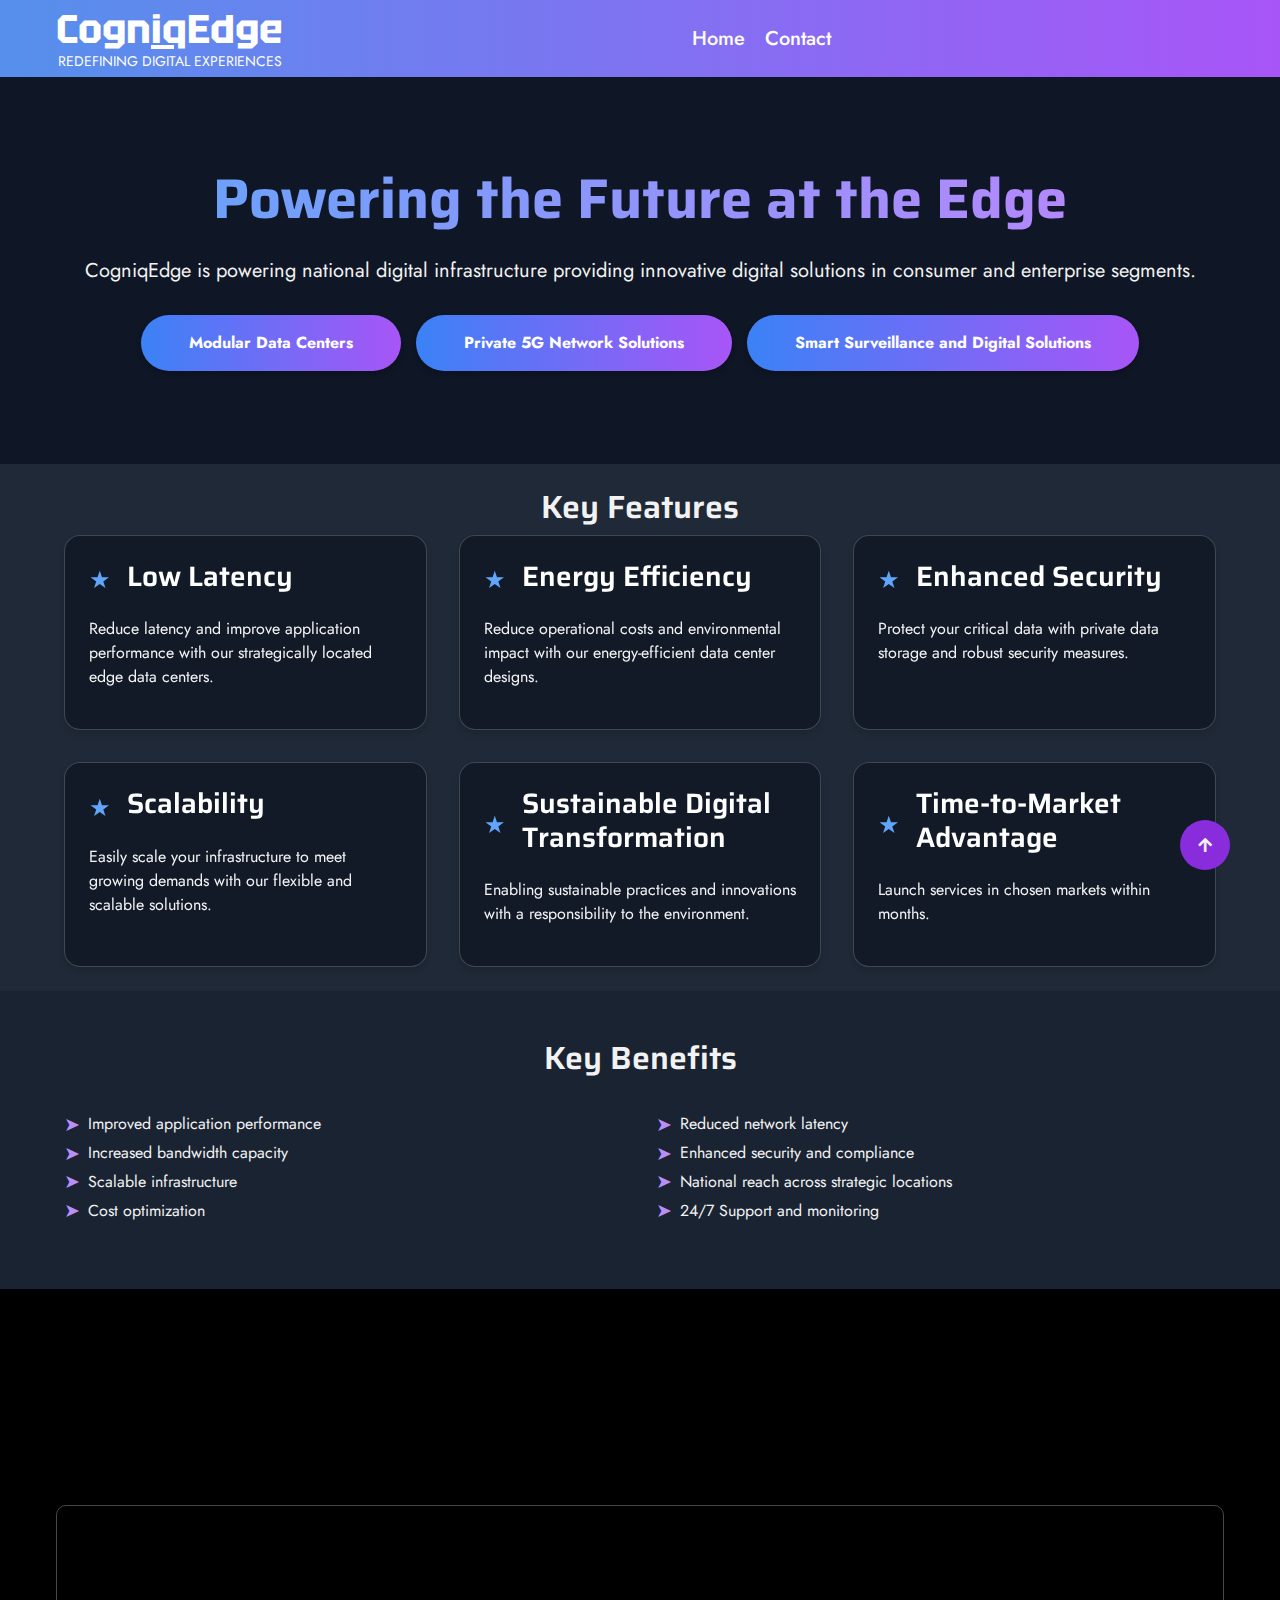
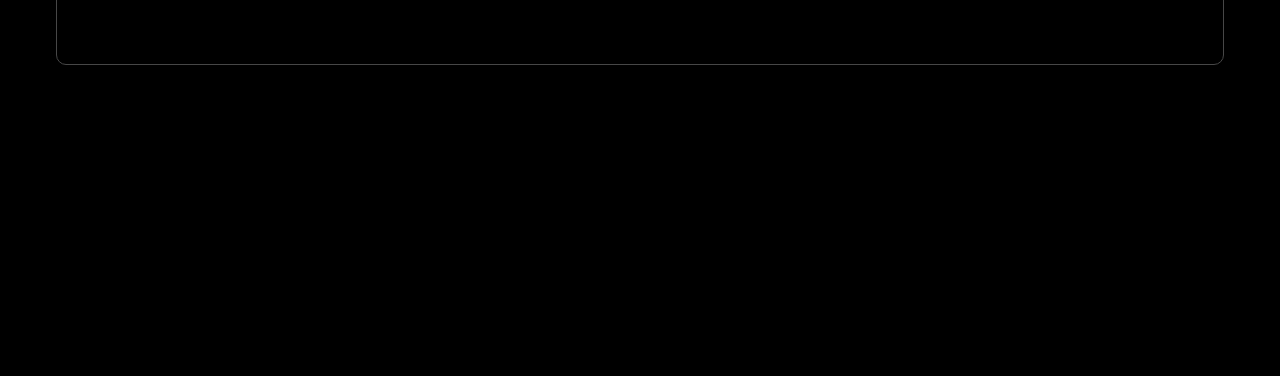
==== commit c834b378: "done underline" ====
--- a/index.html
+++ b/index.html
@@ -52,7 +52,7 @@
           <a href="index.html" class="navbar-brand">
             <!-- <img src="img/ce-removebg-preview.png" alt="CompanyLogo" class="companyLogo"> -->
             <h1 class="fw-bold d-block" style="color: white; font-family: 'Tektur', sans-serif;">
-              Cogn<span class="text-white-iq" style=" font-family: 'Tektur', sans-serif;">iq</span><span class="text-secondary-name" style="display: inline-block; color:white !important;">Edge</span>
+              Cogn<span class="text-white-iq" style="text-decoration: underline;font-family: 'Tektur', sans-serif;">iq</span><span class="text-secondary-name" style="display: inline-block; color:white !important;">Edge</span>
 
             </h1>
             <span class="logo-slug">REDEFINING DIGITAL EXPERIENCES</span>
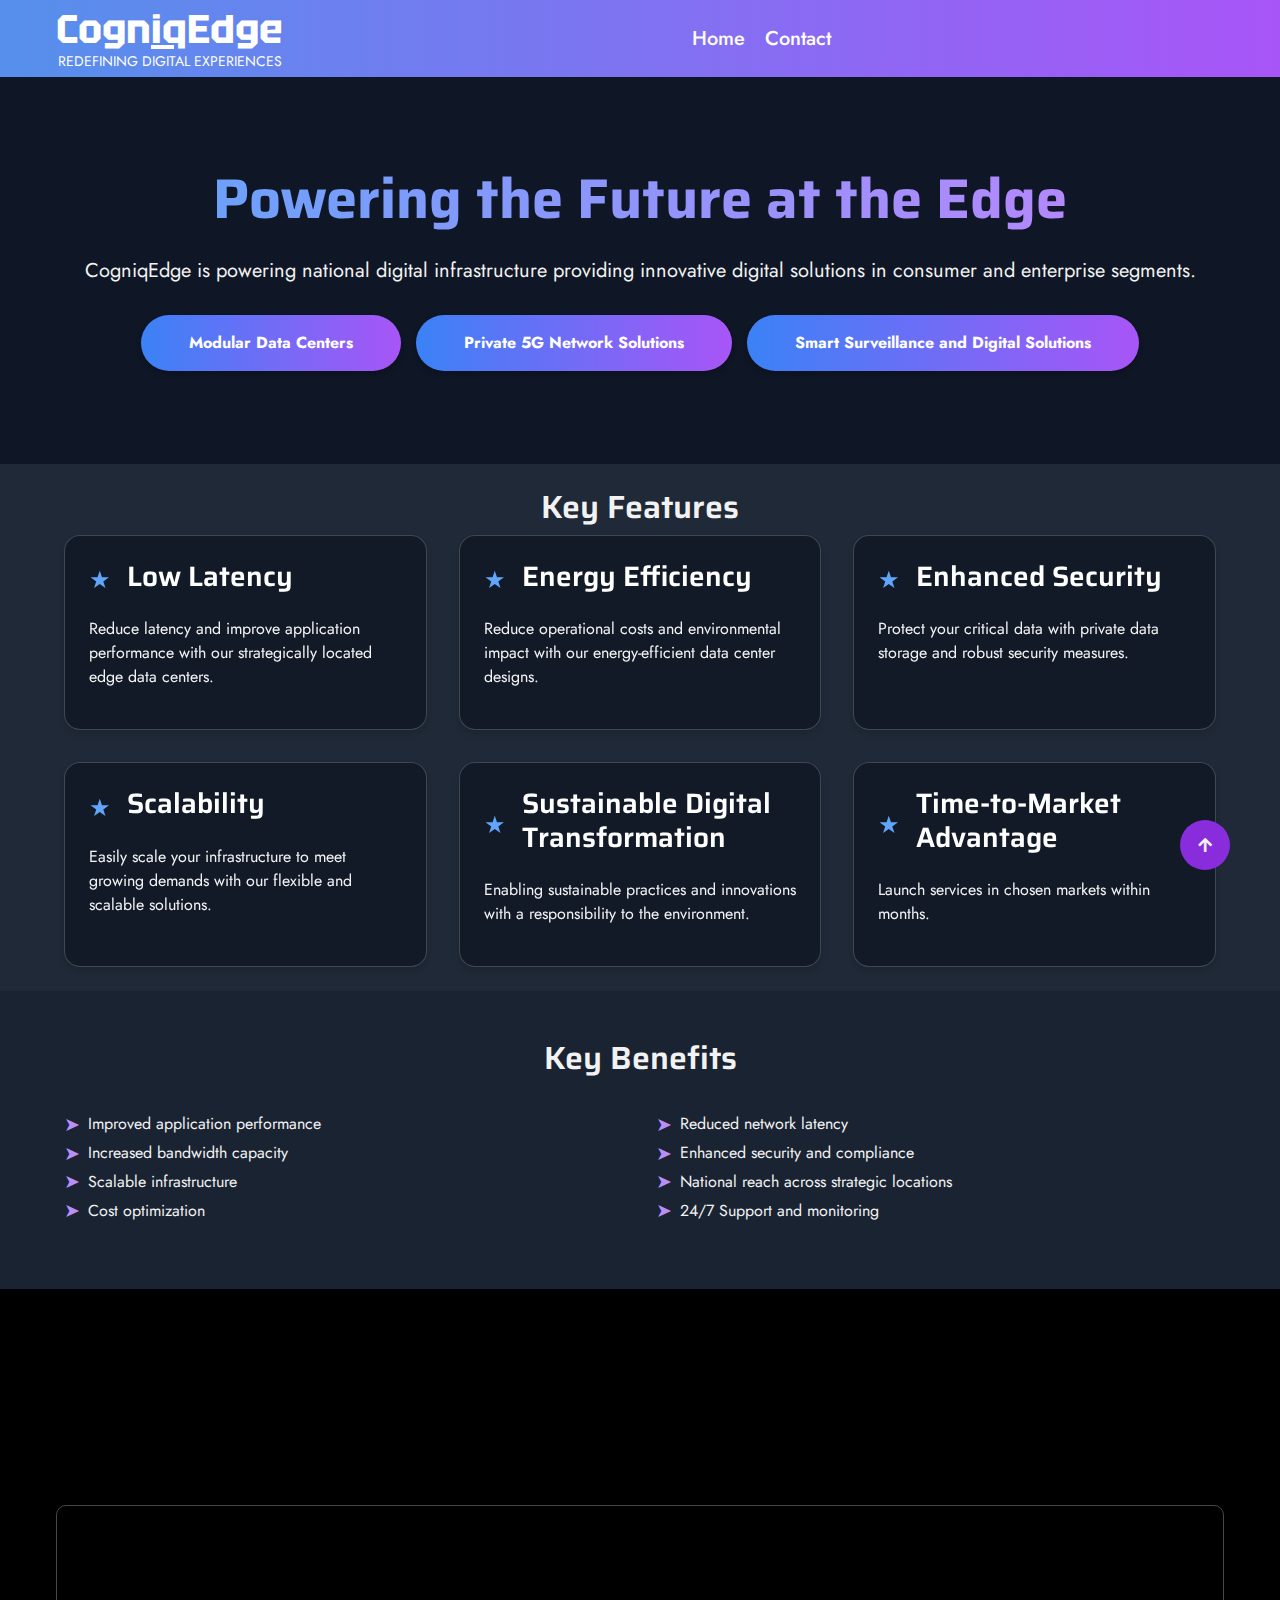
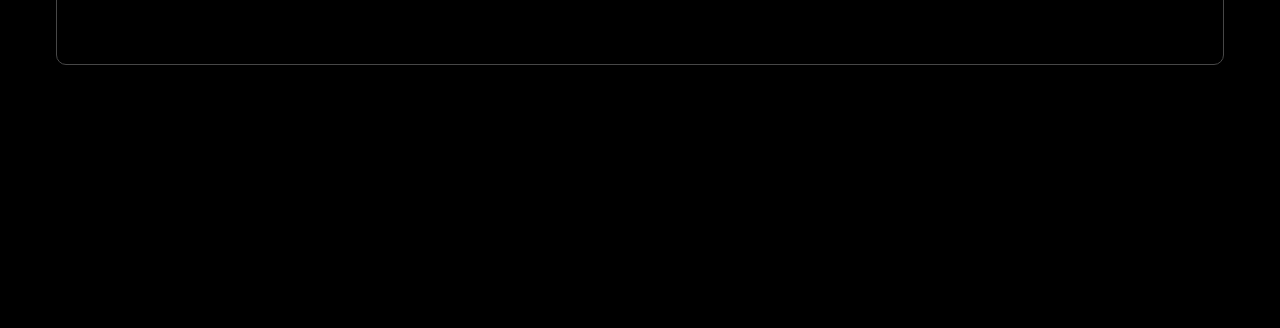
==== commit 0e028ef6: "add content" ====
--- a/index.html
+++ b/index.html
@@ -300,7 +300,7 @@
               <h1 class="d-block" style="font-size: 26px; color: white !important; white-space: nowrap;">COGNIQEDGE PLATFORMS AND DIGITAL SOLUTIONS INDIA PRIVATE LIMITED</h1>
 
             </a>
-            <p class="mt-4 text-light">
+            <p class="mt-4 text-light" style="white-space: nowrap;">
               Powering the Future at the CogniqEdge. CogniqEdge is creating
               cutting-edge digital infrastructure enabling innovative solutions
               for both consumer and enterprise segments nationwide.
